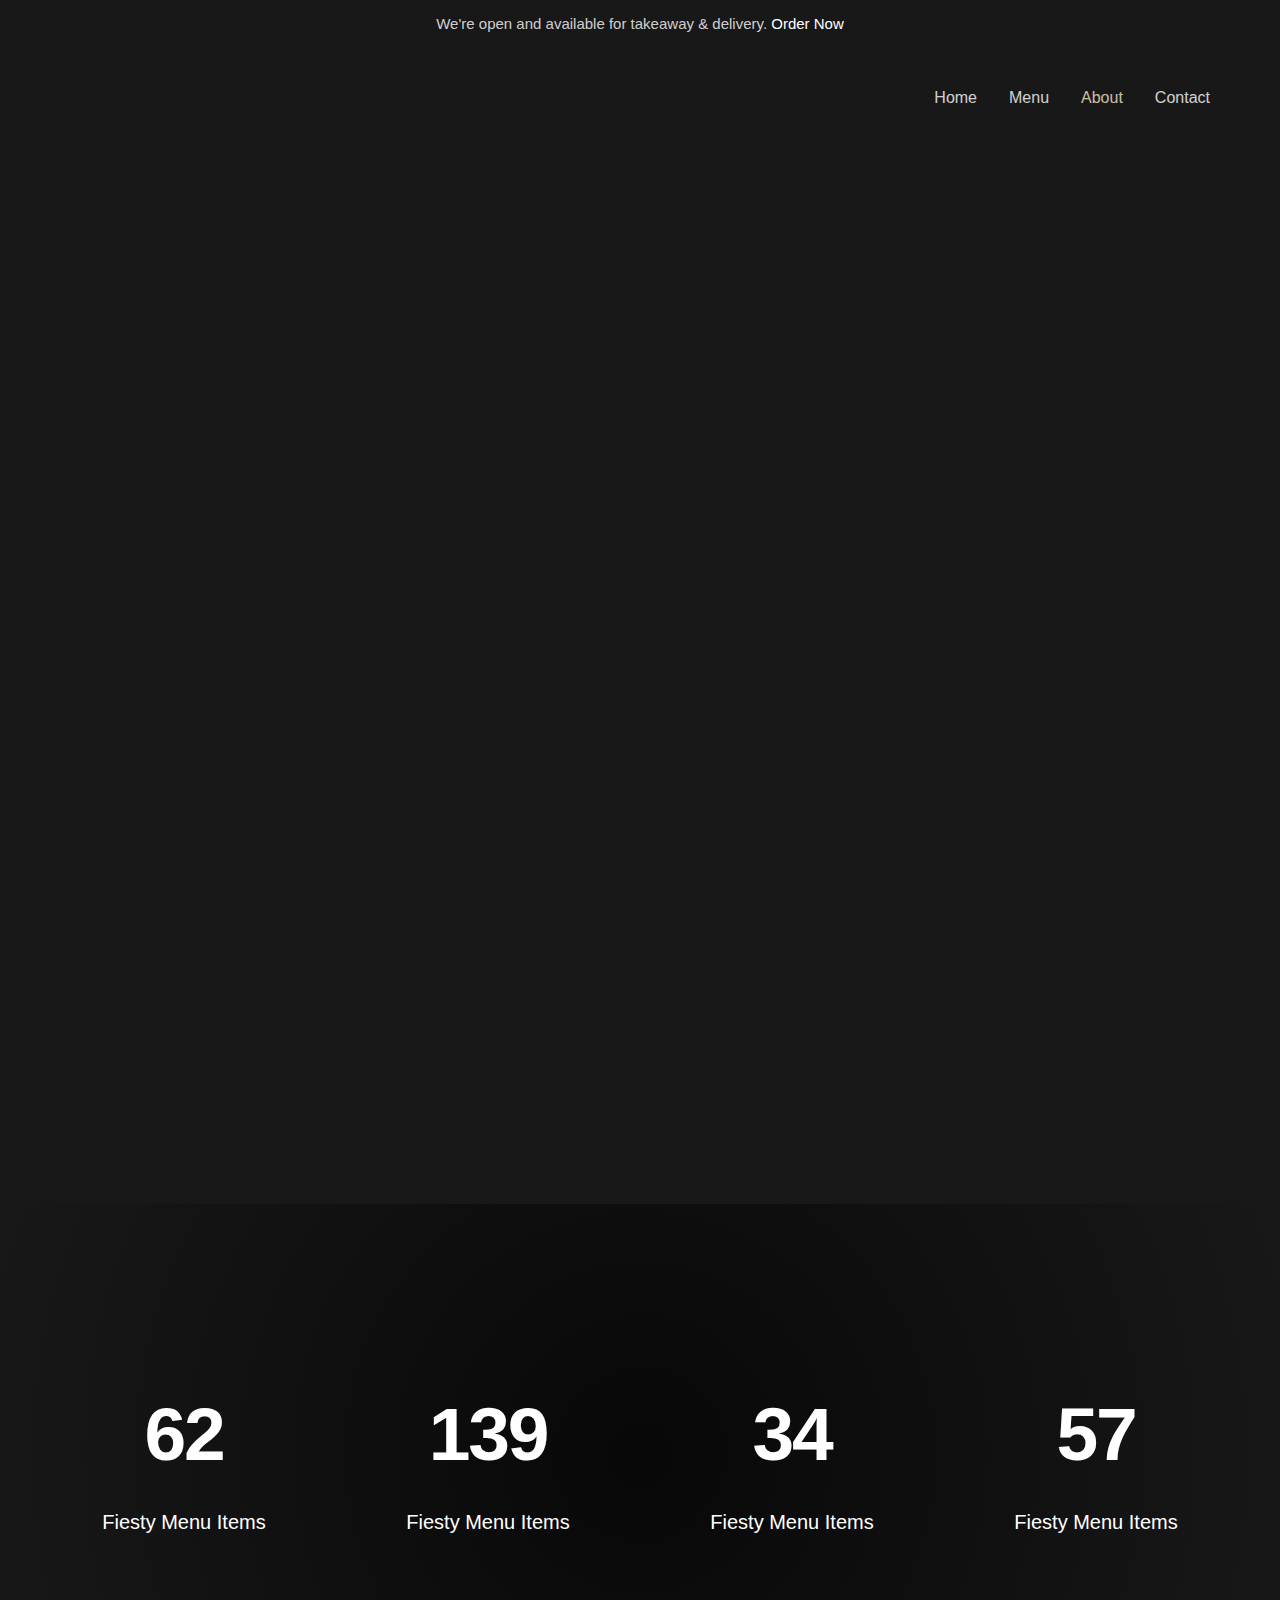
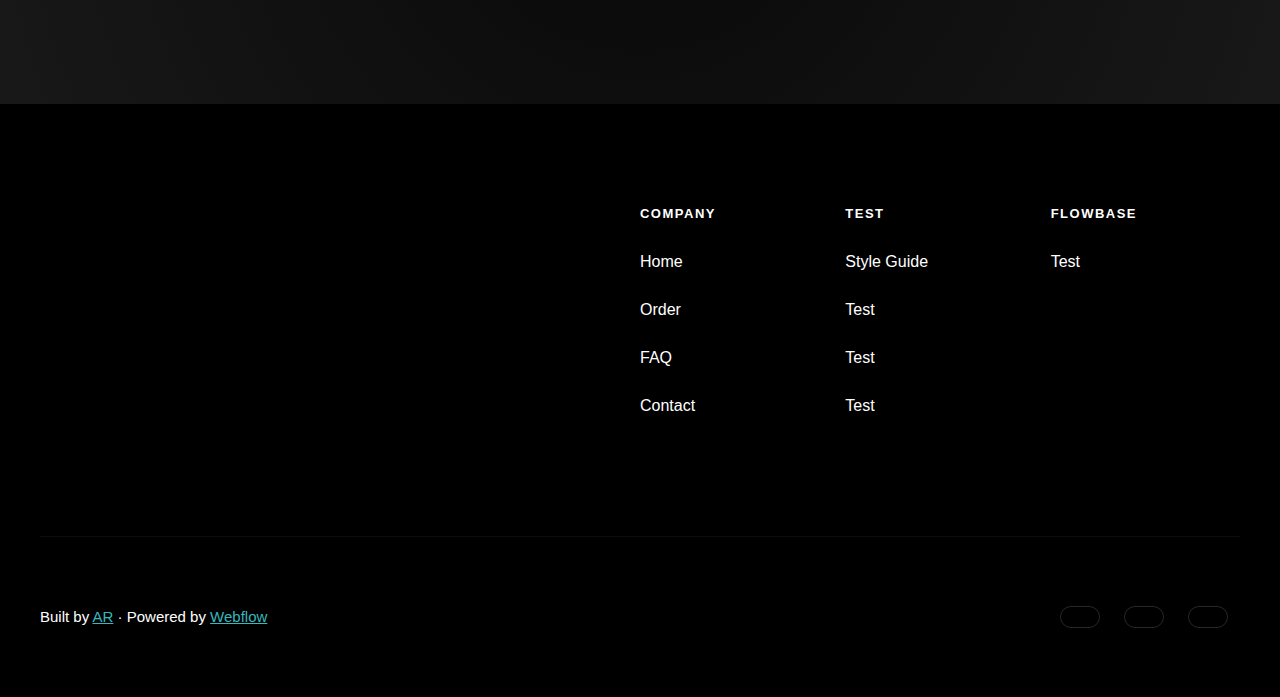
==== about.html @ f6e52e53 "Add files via upload" ====
<!DOCTYPE html>
<!-- This site was created in Webflow. https://webflow.com --><!-- Last Published: Mon Jul 29 2024 04:02:00 GMT+0000 (Coordinated Universal Time) -->
<html
  data-wf-domain="chef-samer-mumtaz.webflow.io"
  data-wf-page="669e31836b873540e266cb6c"
  data-wf-site="669e31836b873540e266cb37"
  data-wf-status="1"
  lang="en"
>
  <head>
    <meta charset="utf-8" />
    <title>Chomp - Webflow Ecommerce HTML Website Template</title>
    <meta
      content="Chomp - Webflow Ecommerce HTML Website Template"
      property="og:title"
    />
    <meta
      content="Chomp - Webflow Ecommerce HTML Website Template"
      property="twitter:title"
    />
    <meta content="width=device-width, initial-scale=1" name="viewport" />
    <meta content="Webflow" name="generator" />
    <link href="styles.css" rel="stylesheet" type="text/css" />
    <link href="https://fonts.googleapis.com" rel="preconnect" />
    <link
      href="https://fonts.gstatic.com"
      rel="preconnect"
      crossorigin="anonymous"
    />
    <script
      src="https://ajax.googleapis.com/ajax/libs/webfont/1.6.26/webfont.js"
      type="text/javascript"
    ></script>
    <script type="text/javascript">
      WebFont.load({
        google: {
          families: [
            "Varela Round:400",
            "Playfair Display:regular,500,600,700,500italic,600italic,700italic",
          ],
        },
      });
    </script>
    <script type="text/javascript">
      !(function (o, c) {
        var n = c.documentElement,
          t = " w-mod-";
        (n.className += t + "js"),
          ("ontouchstart" in o ||
            (o.DocumentTouch && c instanceof DocumentTouch)) &&
            (n.className += t + "touch");
      })(window, document);
    </script>
    <link
      href="https://cdn.prod.website-files.com/669e31836b873540e266cb37/669e5baa6b873540e2833eb9_favicon-32x32.png"
      rel="shortcut icon"
      type="image/x-icon"
    />
    <link
      href="https://cdn.prod.website-files.com/669e31836b873540e266cb37/669e5be29520cf5902721daf_SM_-_LOGO2-01%20256x256.png"
      rel="apple-touch-icon"
    />
    <style>
      body {
        -webkit-font-smoothing: antialiased;
        -moz-osx-font-smoothing: grayscale;
      }
    </style>
    <script type="text/javascript">
      window.__WEBFLOW_CURRENCY_SETTINGS = {
        currencyCode: "USD",
        symbol: "$",
        decimal: ".",
        fractionDigits: 2,
        group: ",",
        template:
          '{{wf {"path":"symbol","type":"PlainText"} }} {{wf {"path":"amount","type":"CommercePrice"} }} {{wf {"path":"currencyCode","type":"PlainText"} }}',
        hideDecimalForWholeNumbers: false,
      };
    </script>
  </head>
  <body class="body-2">
    <div id="Banner" class="banner">
      <div class="banner-wrap">
        <div class="notice-text">
          We&#x27;re open and available for takeaway &amp; delivery.
          <a href="/order" class="white-link">Order Now</a>
        </div>
      </div>
    </div>
    <div
      data-animation="default"
      class="navbar w-nav"
      data-easing2="ease"
      data-easing="ease"
      data-collapse="medium"
      data-w-id="33c883c6-4afc-cc73-3bca-d2857a9d4bc2"
      role="banner"
      data-duration="400"
      id="Navigation"
      data-doc-height="1"
    >
      <div class="navigation-container">
        <div class="navigation-left">
          <a href="/" class="brand w-nav-brand"
            ><img
              src="https://cdn.prod.website-files.com/669e31836b873540e266cb37/669e36df6d879a3874671865_SM%20-%20LOGO2-01.png"
              loading="lazy"
              width="71"
              sizes="71px"
              alt=""
              srcset="
                https://cdn.prod.website-files.com/669e31836b873540e266cb37/669e36df6d879a3874671865_SM%20-%20LOGO2-01-p-500.png   500w,
                https://cdn.prod.website-files.com/669e31836b873540e266cb37/669e36df6d879a3874671865_SM%20-%20LOGO2-01-p-800.png   800w,
                https://cdn.prod.website-files.com/669e31836b873540e266cb37/669e36df6d879a3874671865_SM%20-%20LOGO2-01-p-1080.png 1080w,
                https://cdn.prod.website-files.com/669e31836b873540e266cb37/669e36df6d879a3874671865_SM%20-%20LOGO2-01-p-1600.png 1600w,
                https://cdn.prod.website-files.com/669e31836b873540e266cb37/669e36df6d879a3874671865_SM%20-%20LOGO2-01-p-2000.png 2000w,
                https://cdn.prod.website-files.com/669e31836b873540e266cb37/669e36df6d879a3874671865_SM%20-%20LOGO2-01-p-2600.png 2600w,
                https://cdn.prod.website-files.com/669e31836b873540e266cb37/669e36df6d879a3874671865_SM%20-%20LOGO2-01.png        2998w
              "
              class="logo"
          /></a>
        </div>
        <div class="navigation-right">
          <div class="menu-button w-nav-button">
            <div class="icon opned w-icon-nav-menu"></div>
          </div>
          <nav role="navigation" class="nav-menu w-nav-menu">
            <a href="/" class="nav-link w-nav-link">Home</a
            ><a
              href="https://drive.google.com/file/d/1xi0Q3umHE3Ov9tuCs-WRmDQjQ2ZQ9m73/view"
              target="_blank"
              class="nav-link w-nav-link"
              >Menu</a
            ><a
              href="/about"
              aria-current="page"
              class="nav-link w-nav-link w--current"
              >About</a
            ><a href="/faq" class="nav-link w-nav-link">Contact</a>
          </nav>
        </div>
      </div>
    </div>
    <div class="header-section">
      <div class="container-flex">
        <div class="title-wrap-centre">
          <h1
            style="
              -webkit-transform: translate3d(0, 25px, 0) scale3d(1, 1, 1)
                rotateX(0) rotateY(0) rotateZ(0) skew(0, 0);
              -moz-transform: translate3d(0, 25px, 0) scale3d(1, 1, 1)
                rotateX(0) rotateY(0) rotateZ(0) skew(0, 0);
              -ms-transform: translate3d(0, 25px, 0) scale3d(1, 1, 1) rotateX(0)
                rotateY(0) rotateZ(0) skew(0, 0);
              transform: translate3d(0, 25px, 0) scale3d(1, 1, 1) rotateX(0)
                rotateY(0) rotateZ(0) skew(0, 0);
              opacity: 0;
            "
            class="header-h1"
          >
            Authenticity on Every Plate
          </h1>
        </div>
      </div>
    </div>
    <div style="opacity: 0" class="content-section">
      <div class="container">
        <div class="w-layout-grid content-grid">
          <div class="content-block">
            <h2 class="heading-3">
              Experience the Heart of Middle Eastern Cooking
            </h2>
            <p class="paragraph-6">
              Lorem Ipsum is simply dummy text of the printing and typesetting
              industry. Lorem Ipsum has been the industry&#x27;s standard dummy
              text ever since the 1500.
            </p>
            <a
              href="/about"
              aria-current="page"
              class="button button-space w-button w--current"
              >Learn about us</a
            >
          </div>
          <div class="image-block">
            <img
              src="https://cdn.prod.website-files.com/669e31836b873540e266cb37/669fb3cfd748777a8f0afa6d_collage-Photoroom.png"
              alt=""
              sizes="(max-width: 907px) 94vw, 853px"
              srcset="
                https://cdn.prod.website-files.com/669e31836b873540e266cb37/669fb3cfd748777a8f0afa6d_collage-Photoroom-p-500.png 500w,
                https://cdn.prod.website-files.com/669e31836b873540e266cb37/669fb3cfd748777a8f0afa6d_collage-Photoroom-p-800.png 800w,
                https://cdn.prod.website-files.com/669e31836b873540e266cb37/669fb3cfd748777a8f0afa6d_collage-Photoroom.png       853w
              "
            />
          </div>
        </div>
      </div>
    </div>
    <div class="cta-full-image">
      <div class="container">
        <div class="w-layout-grid grid-3">
          <div class="statistic-block">
            <h1 class="statistic">62</h1>
            <img
              src="https://cdn.prod.website-files.com/669e31836b873540e266cb37/669e31836b873540e266cbca_wave%20blue.svg"
              alt=""
              class="wave"
            />
            <div class="text-block-82">Fiesty Menu Items</div>
          </div>
          <div class="statistic-block">
            <h1 class="statistic">139</h1>
            <img
              src="https://cdn.prod.website-files.com/669e31836b873540e266cb37/669e31836b873540e266cbca_wave%20blue.svg"
              alt=""
              class="wave"
            />
            <div class="text-block-82">Fiesty Menu Items</div>
          </div>
          <div class="statistic-block">
            <h1 class="statistic">34</h1>
            <img
              src="https://cdn.prod.website-files.com/669e31836b873540e266cb37/669e31836b873540e266cbca_wave%20blue.svg"
              alt=""
              class="wave"
            />
            <div class="text-block-82">Fiesty Menu Items</div>
          </div>
          <div class="statistic-block">
            <h1 class="statistic">57</h1>
            <img
              src="https://cdn.prod.website-files.com/669e31836b873540e266cb37/669e31836b873540e266cbca_wave%20blue.svg"
              alt=""
              class="wave"
            />
            <div class="text-block-82">Fiesty Menu Items</div>
          </div>
        </div>
      </div>
    </div>
    <div class="footer">
      <div class="container">
        <div class="w-layout-grid footer-grid">
          <div
            id="w-node-_67f7db32-28d2-9f37-8b84-a159dcc6da5a-dcc6da57"
            class="footer-column"
          >
            <img
              src="https://cdn.prod.website-files.com/669e31836b873540e266cb37/669e5c71ca95d22b66d22786_MUMTAZ%20CHEF%20SAMER%20-%20LOGO%20PANJANG.png"
              width="323"
              alt=""
              class="footer-logo"
            />
          </div>
          <div
            id="w-node-_67f7db32-28d2-9f37-8b84-a159dcc6da5e-dcc6da57"
            class="footer-column"
          >
            <div class="title">company</div>
            <a href="/" class="footer-link">Home</a
            ><a href="/order" class="footer-link">Order</a
            ><a href="/faq" class="footer-link">FAQ</a
            ><a href="mailto:hello@website.com?subject=Hi" class="footer-link"
              >Contact</a
            >
          </div>
          <div
            id="w-node-_67f7db32-28d2-9f37-8b84-a159dcc6da69-dcc6da57"
            class="footer-column"
          >
            <div class="title">Test</div>
            <a href="/template/styleguide" class="footer-link">Style Guide</a
            ><a href="/template/changelog" class="footer-link">Test</a
            ><a href="/template/licence" class="footer-link">Test</a
            ><a
              href="https://university.webflow.com/"
              target="_blank"
              class="footer-link"
              >Test</a
            >
          </div>
          <div
            id="w-node-_67f7db32-28d2-9f37-8b84-a159dcc6da72-dcc6da57"
            class="footer-column"
          >
            <div class="title">FLOWBASE</div>
            <a href="http://www.flowbase.co" target="_blank" class="footer-link"
              >Test</a
            >
          </div>
        </div>
        <div class="footer-legal">
          <div class="footer-detail-left">
            <div class="legal">
              Built by
              <a
                href="http://www.flowbase.co"
                target="_blank"
                class="webflow-link"
                >AR</a
              >
              · Powered by
              <a href="http://webflow.com/" target="_blank" class="webflow-link"
                >Webflow</a
              >
            </div>
          </div>
          <div class="footer-detail-right">
            <div class="social-icon-wrap">
              <a
                href="https://www.instagram.com/chefsamermumtazkitchen?igsh=MTBkYWdkMG5ramkwMA=="
                class="social-link w-inline-block"
                ><img
                  src="https://cdn.prod.website-files.com/669e31836b873540e266cb37/66a1cc9ac1c22c284e3c1245_icons8-instagram.svg"
                  alt=""
                  class="social-icon" /></a
              ><a href="#" class="social-link w-inline-block"
                ><img
                  src="https://cdn.prod.website-files.com/5e360a99f4dd53fd793925af/5e362b9cf4dd53d8073a05cd_social-twitter.svg"
                  alt=""
                  class="social-icon" /></a
              ><a href="#" class="social-link w-inline-block"
                ><img
                  src="https://cdn.prod.website-files.com/5e360a99f4dd53fd793925af/5e362b9c7c077b1740e27d28_social-youtube.svg"
                  alt=""
                  class="social-icon"
              /></a>
            </div>
          </div>
        </div>
      </div>
    </div>
    <script
      src="https://d3e54v103j8qbb.cloudfront.net/js/jquery-3.5.1.min.dc5e7f18c8.js?site=669e31836b873540e266cb37"
      type="text/javascript"
      integrity="sha256-9/aliU8dGd2tb6OSsuzixeV4y/faTqgFtohetphbbj0="
      crossorigin="anonymous"
    ></script>
    <script src="script.js" type="text/javascript"></script>
  </body>
</html>
---- styles.css ----
html {
  -webkit-text-size-adjust: 100%;
  -ms-text-size-adjust: 100%;
  font-family: sans-serif;
}

body {
  margin: 0;
}

article, aside, details, figcaption, figure, footer, header, hgroup, main, menu, nav, section, summary {
  display: block;
}

audio, canvas, progress, video {
  vertical-align: baseline;
  display: inline-block;
}

audio:not([controls]) {
  height: 0;
  display: none;
}

[hidden], template {
  display: none;
}

a {
  background-color: rgba(0, 0, 0, 0);
}

a:active, a:hover {
  outline: 0;
}

abbr[title] {
  border-bottom: 1px dotted;
}

b, strong {
  font-weight: bold;
}

dfn {
  font-style: italic;
}

h1 {
  margin: .67em 0;
  font-size: 2em;
}

mark {
  color: #000;
  background: #ff0;
}

small {
  font-size: 80%;
}

sub, sup {
  vertical-align: baseline;
  font-size: 75%;
  line-height: 0;
  position: relative;
}

sup {
  top: -.5em;
}

sub {
  bottom: -.25em;
}

img {
  border: 0;
}

svg:not(:root) {
  overflow: hidden;
}

hr {
  box-sizing: content-box;
  height: 0;
}

pre {
  overflow: auto;
}

code, kbd, pre, samp {
  font-family: monospace;
  font-size: 1em;
}

button, input, optgroup, select, textarea {
  color: inherit;
  font: inherit;
  margin: 0;
}

button {
  overflow: visible;
}

button, select {
  text-transform: none;
}

button, html input[type="button"], input[type="reset"] {
  -webkit-appearance: button;
  cursor: pointer;
}

button[disabled], html input[disabled] {
  cursor: default;
}

button::-moz-focus-inner, input::-moz-focus-inner {
  border: 0;
  padding: 0;
}

input {
  line-height: normal;
}

input[type="checkbox"], input[type="radio"] {
  box-sizing: border-box;
  padding: 0;
}

input[type="number"]::-webkit-inner-spin-button, input[type="number"]::-webkit-outer-spin-button {
  height: auto;
}

input[type="search"] {
  -webkit-appearance: none;
}

input[type="search"]::-webkit-search-cancel-button, input[type="search"]::-webkit-search-decoration {
  -webkit-appearance: none;
}

legend {
  border: 0;
  padding: 0;
}

textarea {
  overflow: auto;
}

optgroup {
  font-weight: bold;
}

table {
  border-collapse: collapse;
  border-spacing: 0;
}

td, th {
  padding: 0;
}

@font-face {
  font-family: webflow-icons;
  src: url("[data-uri]") format("truetype");
  font-weight: normal;
  font-style: normal;
}

[class^="w-icon-"], [class*=" w-icon-"] {
  speak: none;
  font-variant: normal;
  text-transform: none;
  -webkit-font-smoothing: antialiased;
  -moz-osx-font-smoothing: grayscale;
  font-style: normal;
  font-weight: normal;
  line-height: 1;
  font-family: webflow-icons !important;
}

.w-icon-slider-right:before {
  content: "î˜€";
}

.w-icon-slider-left:before {
  content: "î˜";
}

.w-icon-nav-menu:before {
  content: "î˜‚";
}

.w-icon-arrow-down:before, .w-icon-dropdown-toggle:before {
  content: "î˜ƒ";
}

.w-icon-file-upload-remove:before {
  content: "î¤€";
}

.w-icon-file-upload-icon:before {
  content: "î¤ƒ";
}

* {
  box-sizing: border-box;
}

html {
  height: 100%;
}

body {
  color: #333;
  background-color: #fff;
  min-height: 100%;
  margin: 0;
  font-family: Arial, sans-serif;
  font-size: 14px;
  line-height: 20px;
}

img {
  vertical-align: middle;
  max-width: 100%;
  display: inline-block;
}

html.w-mod-touch * {
  background-attachment: scroll !important;
}

.w-block {
  display: block;
}

.w-inline-block {
  max-width: 100%;
  display: inline-block;
}

.w-clearfix:before, .w-clearfix:after {
  content: " ";
  grid-area: 1 / 1 / 2 / 2;
  display: table;
}

.w-clearfix:after {
  clear: both;
}

.w-hidden {
  display: none;
}

.w-button {
  color: #fff;
  line-height: inherit;
  cursor: pointer;
  background-color: #3898ec;
  border: 0;
  border-radius: 0;
  padding: 9px 15px;
  text-decoration: none;
  display: inline-block;
}

input.w-button {
  -webkit-appearance: button;
}

html[data-w-dynpage] [data-w-cloak] {
  color: rgba(0, 0, 0, 0) !important;
}

.w-code-block {
  margin: unset;
}

pre.w-code-block code {
  all: inherit;
}

.w-webflow-badge, .w-webflow-badge * {
  z-index: auto;
  visibility: visible;
  box-sizing: border-box;
  float: none;
  clear: none;
  box-shadow: none;
  opacity: 1;
  direction: ltr;
  font-family: inherit;
  font-weight: inherit;
  color: inherit;
  font-size: inherit;
  line-height: inherit;
  font-style: inherit;
  font-variant: inherit;
  text-align: inherit;
  letter-spacing: inherit;
  -webkit-text-decoration: inherit;
  text-decoration: inherit;
  text-indent: 0;
  text-transform: inherit;
  text-shadow: none;
  font-smoothing: auto;
  vertical-align: baseline;
  cursor: inherit;
  white-space: inherit;
  word-break: normal;
  word-spacing: normal;
  word-wrap: normal;
  background: none;
  border: 0 rgba(0, 0, 0, 0);
  border-radius: 0;
  width: auto;
  min-width: 0;
  max-width: none;
  height: auto;
  min-height: 0;
  max-height: none;
  margin: 0;
  padding: 0;
  list-style-type: disc;
  transition: none;
  display: block;
  position: static;
  top: auto;
  bottom: auto;
  left: auto;
  right: auto;
  overflow: visible;
  transform: none;
}

.w-webflow-badge {
  white-space: nowrap;
  cursor: pointer;
  box-shadow: 0 0 0 1px rgba(0, 0, 0, .1), 0 1px 3px rgba(0, 0, 0, .1);
  visibility: visible !important;
  z-index: 2147483647 !important;
  color: #aaadb0 !important;
  opacity: 1 !important;
  background-color: #fff !important;
  border-radius: 3px !important;
  width: auto !important;
  height: auto !important;
  margin: 0 !important;
  padding: 6px !important;
  font-size: 12px !important;
  line-height: 14px !important;
  text-decoration: none !important;
  display: inline-block !important;
  position: fixed !important;
  top: auto !important;
  bottom: 12px !important;
  left: auto !important;
  right: 12px !important;
  overflow: visible !important;
  transform: none !important;
}

.w-webflow-badge > img {
  visibility: visible !important;
  opacity: 1 !important;
  vertical-align: middle !important;
  display: inline-block !important;
}

h1, h2, h3, h4, h5, h6 {
  margin-bottom: 10px;
  font-weight: bold;
}

h1 {
  margin-top: 20px;
  font-size: 38px;
  line-height: 44px;
}

h2 {
  margin-top: 20px;
  font-size: 32px;
  line-height: 36px;
}

h3 {
  margin-top: 20px;
  font-size: 24px;
  line-height: 30px;
}

h4 {
  margin-top: 10px;
  font-size: 18px;
  line-height: 24px;
}

h5 {
  margin-top: 10px;
  font-size: 14px;
  line-height: 20px;
}

h6 {
  margin-top: 10px;
  font-size: 12px;
  line-height: 18px;
}

p {
  margin-top: 0;
  margin-bottom: 10px;
}

blockquote {
  border-left: 5px solid #e2e2e2;
  margin: 0 0 10px;
  padding: 10px 20px;
  font-size: 18px;
  line-height: 22px;
}

figure {
  margin: 0 0 10px;
}

figcaption {
  text-align: center;
  margin-top: 5px;
}

ul, ol {
  margin-top: 0;
  margin-bottom: 10px;
  padding-left: 40px;
}

.w-list-unstyled {
  padding-left: 0;
  list-style: none;
}

.w-embed:before, .w-embed:after {
  content: " ";
  grid-area: 1 / 1 / 2 / 2;
  display: table;
}

.w-embed:after {
  clear: both;
}

.w-video {
  width: 100%;
  padding: 0;
  position: relative;
}

.w-video iframe, .w-video object, .w-video embed {
  border: none;
  width: 100%;
  height: 100%;
  position: absolute;
  top: 0;
  left: 0;
}

fieldset {
  border: 0;
  margin: 0;
  padding: 0;
}

button, [type="button"], [type="reset"] {
  cursor: pointer;
  -webkit-appearance: button;
  border: 0;
}

.w-form {
  margin: 0 0 15px;
}

.w-form-done {
  text-align: center;
  background-color: #ddd;
  padding: 20px;
  display: none;
}

.w-form-fail {
  background-color: #ffdede;
  margin-top: 10px;
  padding: 10px;
  display: none;
}

label {
  margin-bottom: 5px;
  font-weight: bold;
  display: block;
}

.w-input, .w-select {
  color: #333;
  vertical-align: middle;
  background-color: #fff;
  border: 1px solid #ccc;
  width: 100%;
  height: 38px;
  margin-bottom: 10px;
  padding: 8px 12px;
  font-size: 14px;
  line-height: 1.42857;
  display: block;
}

.w-input:-moz-placeholder, .w-select:-moz-placeholder {
  color: #999;
}

.w-input::-moz-placeholder, .w-select::-moz-placeholder {
  color: #999;
  opacity: 1;
}

.w-input::-webkit-input-placeholder, .w-select::-webkit-input-placeholder {
  color: #999;
}

.w-input:focus, .w-select:focus {
  border-color: #3898ec;
  outline: 0;
}

.w-input[disabled], .w-select[disabled], .w-input[readonly], .w-select[readonly], fieldset[disabled] .w-input, fieldset[disabled] .w-select {
  cursor: not-allowed;
}

.w-input[disabled]:not(.w-input-disabled), .w-select[disabled]:not(.w-input-disabled), .w-input[readonly], .w-select[readonly], fieldset[disabled]:not(.w-input-disabled) .w-input, fieldset[disabled]:not(.w-input-disabled) .w-select {
  background-color: #eee;
}

textarea.w-input, textarea.w-select {
  height: auto;
}

.w-select {
  background-color: #f3f3f3;
}

.w-select[multiple] {
  height: auto;
}

.w-form-label {
  cursor: pointer;
  margin-bottom: 0;
  font-weight: normal;
  display: inline-block;
}

.w-radio {
  margin-bottom: 5px;
  padding-left: 20px;
  display: block;
}

.w-radio:before, .w-radio:after {
  content: " ";
  grid-area: 1 / 1 / 2 / 2;
  display: table;
}

.w-radio:after {
  clear: both;
}

.w-radio-input {
  float: left;
  margin: 3px 0 0 -20px;
  line-height: normal;
}

.w-file-upload {
  margin-bottom: 10px;
  display: block;
}

.w-file-upload-input {
  opacity: 0;
  z-index: -100;
  width: .1px;
  height: .1px;
  position: absolute;
  overflow: hidden;
}

.w-file-upload-default, .w-file-upload-uploading, .w-file-upload-success {
  color: #333;
  display: inline-block;
}

.w-file-upload-error {
  margin-top: 10px;
  display: block;
}

.w-file-upload-default.w-hidden, .w-file-upload-uploading.w-hidden, .w-file-upload-error.w-hidden, .w-file-upload-success.w-hidden {
  display: none;
}

.w-file-upload-uploading-btn {
  cursor: pointer;
  background-color: #fafafa;
  border: 1px solid #ccc;
  margin: 0;
  padding: 8px 12px;
  font-size: 14px;
  font-weight: normal;
  display: flex;
}

.w-file-upload-file {
  background-color: #fafafa;
  border: 1px solid #ccc;
  flex-grow: 1;
  justify-content: space-between;
  margin: 0;
  padding: 8px 9px 8px 11px;
  display: flex;
}

.w-file-upload-file-name {
  font-size: 14px;
  font-weight: normal;
  display: block;
}

.w-file-remove-link {
  cursor: pointer;
  width: auto;
  height: auto;
  margin-top: 3px;
  margin-left: 10px;
  padding: 3px;
  display: block;
}

.w-icon-file-upload-remove {
  margin: auto;
  font-size: 10px;
}

.w-file-upload-error-msg {
  color: #ea384c;
  padding: 2px 0;
  display: inline-block;
}

.w-file-upload-info {
  padding: 0 12px;
  line-height: 38px;
  display: inline-block;
}

.w-file-upload-label {
  cursor: pointer;
  background-color: #fafafa;
  border: 1px solid #ccc;
  margin: 0;
  padding: 8px 12px;
  font-size: 14px;
  font-weight: normal;
  display: inline-block;
}

.w-icon-file-upload-icon, .w-icon-file-upload-uploading {
  width: 20px;
  margin-right: 8px;
  display: inline-block;
}

.w-icon-file-upload-uploading {
  height: 20px;
}

.w-container {
  max-width: 940px;
  margin-left: auto;
  margin-right: auto;
}

.w-container:before, .w-container:after {
  content: " ";
  grid-area: 1 / 1 / 2 / 2;
  display: table;
}

.w-container:after {
  clear: both;
}

.w-container .w-row {
  margin-left: -10px;
  margin-right: -10px;
}

.w-row:before, .w-row:after {
  content: " ";
  grid-area: 1 / 1 / 2 / 2;
  display: table;
}

.w-row:after {
  clear: both;
}

.w-row .w-row {
  margin-left: 0;
  margin-right: 0;
}

.w-col {
  float: left;
  width: 100%;
  min-height: 1px;
  padding-left: 10px;
  padding-right: 10px;
  position: relative;
}

.w-col .w-col {
  padding-left: 0;
  padding-right: 0;
}

.w-col-1 {
  width: 8.33333%;
}

.w-col-2 {
  width: 16.6667%;
}

.w-col-3 {
  width: 25%;
}

.w-col-4 {
  width: 33.3333%;
}

.w-col-5 {
  width: 41.6667%;
}

.w-col-6 {
  width: 50%;
}

.w-col-7 {
  width: 58.3333%;
}

.w-col-8 {
  width: 66.6667%;
}

.w-col-9 {
  width: 75%;
}

.w-col-10 {
  width: 83.3333%;
}

.w-col-11 {
  width: 91.6667%;
}

.w-col-12 {
  width: 100%;
}

.w-hidden-main {
  display: none !important;
}

@media screen and (max-width: 991px) {
  .w-container {
    max-width: 728px;
  }

  .w-hidden-main {
    display: inherit !important;
  }

  .w-hidden-medium {
    display: none !important;
  }

  .w-col-medium-1 {
    width: 8.33333%;
  }

  .w-col-medium-2 {
    width: 16.6667%;
  }

  .w-col-medium-3 {
    width: 25%;
  }

  .w-col-medium-4 {
    width: 33.3333%;
  }

  .w-col-medium-5 {
    width: 41.6667%;
  }

  .w-col-medium-6 {
    width: 50%;
  }

  .w-col-medium-7 {
    width: 58.3333%;
  }

  .w-col-medium-8 {
    width: 66.6667%;
  }

  .w-col-medium-9 {
    width: 75%;
  }

  .w-col-medium-10 {
    width: 83.3333%;
  }

  .w-col-medium-11 {
    width: 91.6667%;
  }

  .w-col-medium-12 {
    width: 100%;
  }

  .w-col-stack {
    width: 100%;
    left: auto;
    right: auto;
  }
}

@media screen and (max-width: 767px) {
  .w-hidden-main, .w-hidden-medium {
    display: inherit !important;
  }

  .w-hidden-small {
    display: none !important;
  }

  .w-row, .w-container .w-row {
    margin-left: 0;
    margin-right: 0;
  }

  .w-col {
    width: 100%;
    left: auto;
    right: auto;
  }

  .w-col-small-1 {
    width: 8.33333%;
  }

  .w-col-small-2 {
    width: 16.6667%;
  }

  .w-col-small-3 {
    width: 25%;
  }

  .w-col-small-4 {
    width: 33.3333%;
  }

  .w-col-small-5 {
    width: 41.6667%;
  }

  .w-col-small-6 {
    width: 50%;
  }

  .w-col-small-7 {
    width: 58.3333%;
  }

  .w-col-small-8 {
    width: 66.6667%;
  }

  .w-col-small-9 {
    width: 75%;
  }

  .w-col-small-10 {
    width: 83.3333%;
  }

  .w-col-small-11 {
    width: 91.6667%;
  }

  .w-col-small-12 {
    width: 100%;
  }
}

@media screen and (max-width: 479px) {
  .w-container {
    max-width: none;
  }

  .w-hidden-main, .w-hidden-medium, .w-hidden-small {
    display: inherit !important;
  }

  .w-hidden-tiny {
    display: none !important;
  }

  .w-col {
    width: 100%;
  }

  .w-col-tiny-1 {
    width: 8.33333%;
  }

  .w-col-tiny-2 {
    width: 16.6667%;
  }

  .w-col-tiny-3 {
    width: 25%;
  }

  .w-col-tiny-4 {
    width: 33.3333%;
  }

  .w-col-tiny-5 {
    width: 41.6667%;
  }

  .w-col-tiny-6 {
    width: 50%;
  }

  .w-col-tiny-7 {
    width: 58.3333%;
  }

  .w-col-tiny-8 {
    width: 66.6667%;
  }

  .w-col-tiny-9 {
    width: 75%;
  }

  .w-col-tiny-10 {
    width: 83.3333%;
  }

  .w-col-tiny-11 {
    width: 91.6667%;
  }

  .w-col-tiny-12 {
    width: 100%;
  }
}

.w-widget {
  position: relative;
}

.w-widget-map {
  width: 100%;
  height: 400px;
}

.w-widget-map label {
  width: auto;
  display: inline;
}

.w-widget-map img {
  max-width: inherit;
}

.w-widget-map .gm-style-iw {
  text-align: center;
}

.w-widget-map .gm-style-iw > button {
  display: none !important;
}

.w-widget-twitter {
  overflow: hidden;
}

.w-widget-twitter-count-shim {
  vertical-align: top;
  text-align: center;
  background: #fff;
  border: 1px solid #758696;
  border-radius: 3px;
  width: 28px;
  height: 20px;
  display: inline-block;
  position: relative;
}

.w-widget-twitter-count-shim * {
  pointer-events: none;
  -webkit-user-select: none;
  -ms-user-select: none;
  user-select: none;
}

.w-widget-twitter-count-shim .w-widget-twitter-count-inner {
  text-align: center;
  color: #999;
  font-family: serif;
  font-size: 15px;
  line-height: 12px;
  position: relative;
}

.w-widget-twitter-count-shim .w-widget-twitter-count-clear {
  display: block;
  position: relative;
}

.w-widget-twitter-count-shim.w--large {
  width: 36px;
  height: 28px;
}

.w-widget-twitter-count-shim.w--large .w-widget-twitter-count-inner {
  font-size: 18px;
  line-height: 18px;
}

.w-widget-twitter-count-shim:not(.w--vertical) {
  margin-left: 5px;
  margin-right: 8px;
}

.w-widget-twitter-count-shim:not(.w--vertical).w--large {
  margin-left: 6px;
}

.w-widget-twitter-count-shim:not(.w--vertical):before, .w-widget-twitter-count-shim:not(.w--vertical):after {
  content: " ";
  pointer-events: none;
  border: solid rgba(0, 0, 0, 0);
  width: 0;
  height: 0;
  position: absolute;
  top: 50%;
  left: 0;
}

.w-widget-twitter-count-shim:not(.w--vertical):before {
  border-width: 4px;
  border-color: rgba(117, 134, 150, 0) #5d6c7b rgba(117, 134, 150, 0) rgba(117, 134, 150, 0);
  margin-top: -4px;
  margin-left: -9px;
}

.w-widget-twitter-count-shim:not(.w--vertical).w--large:before {
  border-width: 5px;
  margin-top: -5px;
  margin-left: -10px;
}

.w-widget-twitter-count-shim:not(.w--vertical):after {
  border-width: 4px;
  border-color: rgba(255, 255, 255, 0) #fff rgba(255, 255, 255, 0) rgba(255, 255, 255, 0);
  margin-top: -4px;
  margin-left: -8px;
}

.w-widget-twitter-count-shim:not(.w--vertical).w--large:after {
  border-width: 5px;
  margin-top: -5px;
  margin-left: -9px;
}

.w-widget-twitter-count-shim.w--vertical {
  width: 61px;
  height: 33px;
  margin-bottom: 8px;
}

.w-widget-twitter-count-shim.w--vertical:before, .w-widget-twitter-count-shim.w--vertical:after {
  content: " ";
  pointer-events: none;
  border: solid rgba(0, 0, 0, 0);
  width: 0;
  height: 0;
  position: absolute;
  top: 100%;
  left: 50%;
}

.w-widget-twitter-count-shim.w--vertical:before {
  border-width: 5px;
  border-color: #5d6c7b rgba(117, 134, 150, 0) rgba(117, 134, 150, 0);
  margin-left: -5px;
}

.w-widget-twitter-count-shim.w--vertical:after {
  border-width: 4px;
  border-color: #fff rgba(255, 255, 255, 0) rgba(255, 255, 255, 0);
  margin-left: -4px;
}

.w-widget-twitter-count-shim.w--vertical .w-widget-twitter-count-inner {
  font-size: 18px;
  line-height: 22px;
}

.w-widget-twitter-count-shim.w--vertical.w--large {
  width: 76px;
}

.w-background-video {
  color: #fff;
  height: 500px;
  position: relative;
  overflow: hidden;
}

.w-background-video > video {
  object-fit: cover;
  z-index: -100;
  background-position: 50%;
  background-size: cover;
  width: 100%;
  height: 100%;
  margin: auto;
  position: absolute;
  top: -100%;
  bottom: -100%;
  left: -100%;
  right: -100%;
}

.w-background-video > video::-webkit-media-controls-start-playback-button {
  -webkit-appearance: none;
  display: none !important;
}

.w-background-video--control {
  background-color: rgba(0, 0, 0, 0);
  padding: 0;
  position: absolute;
  bottom: 1em;
  right: 1em;
}

.w-background-video--control > [hidden] {
  display: none !important;
}

.w-slider {
  text-align: center;
  clear: both;
  -webkit-tap-highlight-color: rgba(0, 0, 0, 0);
  tap-highlight-color: rgba(0, 0, 0, 0);
  background: #ddd;
  height: 300px;
  position: relative;
}

.w-slider-mask {
  z-index: 1;
  white-space: nowrap;
  height: 100%;
  display: block;
  position: relative;
  left: 0;
  right: 0;
  overflow: hidden;
}

.w-slide {
  vertical-align: top;
  white-space: normal;
  text-align: left;
  width: 100%;
  height: 100%;
  display: inline-block;
  position: relative;
}

.w-slider-nav {
  z-index: 2;
  text-align: center;
  -webkit-tap-highlight-color: rgba(0, 0, 0, 0);
  tap-highlight-color: rgba(0, 0, 0, 0);
  height: 40px;
  margin: auto;
  padding-top: 10px;
  position: absolute;
  top: auto;
  bottom: 0;
  left: 0;
  right: 0;
}

.w-slider-nav.w-round > div {
  border-radius: 100%;
}

.w-slider-nav.w-num > div {
  font-size: inherit;
  line-height: inherit;
  width: auto;
  height: auto;
  padding: .2em .5em;
}

.w-slider-nav.w-shadow > div {
  box-shadow: 0 0 3px rgba(51, 51, 51, .4);
}

.w-slider-nav-invert {
  color: #fff;
}

.w-slider-nav-invert > div {
  background-color: rgba(34, 34, 34, .4);
}

.w-slider-nav-invert > div.w-active {
  background-color: #222;
}

.w-slider-dot {
  cursor: pointer;
  background-color: rgba(255, 255, 255, .4);
  width: 1em;
  height: 1em;
  margin: 0 3px .5em;
  transition: background-color .1s, color .1s;
  display: inline-block;
  position: relative;
}

.w-slider-dot.w-active {
  background-color: #fff;
}

.w-slider-dot:focus {
  outline: none;
  box-shadow: 0 0 0 2px #fff;
}

.w-slider-dot:focus.w-active {
  box-shadow: none;
}

.w-slider-arrow-left, .w-slider-arrow-right {
  cursor: pointer;
  color: #fff;
  -webkit-tap-highlight-color: rgba(0, 0, 0, 0);
  tap-highlight-color: rgba(0, 0, 0, 0);
  -webkit-user-select: none;
  -ms-user-select: none;
  user-select: none;
  width: 80px;
  margin: auto;
  font-size: 40px;
  position: absolute;
  top: 0;
  bottom: 0;
  left: 0;
  right: 0;
  overflow: hidden;
}

.w-slider-arrow-left [class^="w-icon-"], .w-slider-arrow-right [class^="w-icon-"], .w-slider-arrow-left [class*=" w-icon-"], .w-slider-arrow-right [class*=" w-icon-"] {
  position: absolute;
}

.w-slider-arrow-left:focus, .w-slider-arrow-right:focus {
  outline: 0;
}

.w-slider-arrow-left {
  z-index: 3;
  right: auto;
}

.w-slider-arrow-right {
  z-index: 4;
  left: auto;
}

.w-icon-slider-left, .w-icon-slider-right {
  width: 1em;
  height: 1em;
  margin: auto;
  top: 0;
  bottom: 0;
  left: 0;
  right: 0;
}

.w-slider-aria-label {
  clip: rect(0 0 0 0);
  border: 0;
  width: 1px;
  height: 1px;
  margin: -1px;
  padding: 0;
  position: absolute;
  overflow: hidden;
}

.w-slider-force-show {
  display: block !important;
}

.w-dropdown {
  text-align: left;
  z-index: 900;
  margin-left: auto;
  margin-right: auto;
  display: inline-block;
  position: relative;
}

.w-dropdown-btn, .w-dropdown-toggle, .w-dropdown-link {
  vertical-align: top;
  color: #222;
  text-align: left;
  white-space: nowrap;
  margin-left: auto;
  margin-right: auto;
  padding: 20px;
  text-decoration: none;
  position: relative;
}

.w-dropdown-toggle {
  -webkit-user-select: none;
  -ms-user-select: none;
  user-select: none;
  cursor: pointer;
  padding-right: 40px;
  display: inline-block;
}

.w-dropdown-toggle:focus {
  outline: 0;
}

.w-icon-dropdown-toggle {
  width: 1em;
  height: 1em;
  margin: auto 20px auto auto;
  position: absolute;
  top: 0;
  bottom: 0;
  right: 0;
}

.w-dropdown-list {
  background: #ddd;
  min-width: 100%;
  display: none;
  position: absolute;
}

.w-dropdown-list.w--open {
  display: block;
}

.w-dropdown-link {
  color: #222;
  padding: 10px 20px;
  display: block;
}

.w-dropdown-link.w--current {
  color: #0082f3;
}

.w-dropdown-link:focus {
  outline: 0;
}

@media screen and (max-width: 767px) {
  .w-nav-brand {
    padding-left: 10px;
  }
}

.w-lightbox-backdrop {
  cursor: auto;
  letter-spacing: normal;
  text-indent: 0;
  text-shadow: none;
  text-transform: none;
  visibility: visible;
  white-space: normal;
  word-break: normal;
  word-spacing: normal;
  word-wrap: normal;
  color: #fff;
  text-align: center;
  z-index: 2000;
  opacity: 0;
  -webkit-user-select: none;
  -moz-user-select: none;
  -webkit-tap-highlight-color: transparent;
  background: rgba(0, 0, 0, .9);
  outline: 0;
  font-family: Helvetica Neue, Helvetica, Ubuntu, Segoe UI, Verdana, sans-serif;
  font-size: 17px;
  font-style: normal;
  font-weight: 300;
  line-height: 1.2;
  list-style: disc;
  position: fixed;
  top: 0;
  bottom: 0;
  left: 0;
  right: 0;
  -webkit-transform: translate(0);
}

.w-lightbox-backdrop, .w-lightbox-container {
  -webkit-overflow-scrolling: touch;
  height: 100%;
  overflow: auto;
}

.w-lightbox-content {
  height: 100vh;
  position: relative;
  overflow: hidden;
}

.w-lightbox-view {
  opacity: 0;
  width: 100vw;
  height: 100vh;
  position: absolute;
}

.w-lightbox-view:before {
  content: "";
  height: 100vh;
}

.w-lightbox-group, .w-lightbox-group .w-lightbox-view, .w-lightbox-group .w-lightbox-view:before {
  height: 86vh;
}

.w-lightbox-frame, .w-lightbox-view:before {
  vertical-align: middle;
  display: inline-block;
}

.w-lightbox-figure {
  margin: 0;
  position: relative;
}

.w-lightbox-group .w-lightbox-figure {
  cursor: pointer;
}

.w-lightbox-img {
  width: auto;
  max-width: none;
  height: auto;
}

.w-lightbox-image {
  float: none;
  max-width: 100vw;
  max-height: 100vh;
  display: block;
}

.w-lightbox-group .w-lightbox-image {
  max-height: 86vh;
}

.w-lightbox-caption {
  text-align: left;
  text-overflow: ellipsis;
  white-space: nowrap;
  background: rgba(0, 0, 0, .4);
  padding: .5em 1em;
  position: absolute;
  bottom: 0;
  left: 0;
  right: 0;
  overflow: hidden;
}

.w-lightbox-embed {
  width: 100%;
  height: 100%;
  position: absolute;
  top: 0;
  bottom: 0;
  left: 0;
  right: 0;
}

.w-lightbox-control {
  cursor: pointer;
  background-position: center;
  background-repeat: no-repeat;
  background-size: 24px;
  width: 4em;
  transition: all .3s;
  position: absolute;
  top: 0;
}

.w-lightbox-left {
  background-image: url("[data-uri]");
  display: none;
  bottom: 0;
  left: 0;
}

.w-lightbox-right {
  background-image: url("[data-uri]");
  display: none;
  bottom: 0;
  right: 0;
}

.w-lightbox-close {
  background-image: url("[data-uri]");
  background-size: 18px;
  height: 2.6em;
  right: 0;
}

.w-lightbox-strip {
  white-space: nowrap;
  padding: 0 1vh;
  line-height: 0;
  position: absolute;
  bottom: 0;
  left: 0;
  right: 0;
  overflow-x: auto;
  overflow-y: hidden;
}

.w-lightbox-item {
  box-sizing: content-box;
  cursor: pointer;
  width: 10vh;
  padding: 2vh 1vh;
  display: inline-block;
  -webkit-transform: translate3d(0, 0, 0);
}

.w-lightbox-active {
  opacity: .3;
}

.w-lightbox-thumbnail {
  background: #222;
  height: 10vh;
  position: relative;
  overflow: hidden;
}

.w-lightbox-thumbnail-image {
  position: absolute;
  top: 0;
  left: 0;
}

.w-lightbox-thumbnail .w-lightbox-tall {
  width: 100%;
  top: 50%;
  transform: translate(0, -50%);
}

.w-lightbox-thumbnail .w-lightbox-wide {
  height: 100%;
  left: 50%;
  transform: translate(-50%);
}

.w-lightbox-spinner {
  box-sizing: border-box;
  border: 5px solid rgba(0, 0, 0, .4);
  border-radius: 50%;
  width: 40px;
  height: 40px;
  margin-top: -20px;
  margin-left: -20px;
  animation: .8s linear infinite spin;
  position: absolute;
  top: 50%;
  left: 50%;
}

.w-lightbox-spinner:after {
  content: "";
  border: 3px solid rgba(0, 0, 0, 0);
  border-bottom-color: #fff;
  border-radius: 50%;
  position: absolute;
  top: -4px;
  bottom: -4px;
  left: -4px;
  right: -4px;
}

.w-lightbox-hide {
  display: none;
}

.w-lightbox-noscroll {
  overflow: hidden;
}

@media (min-width: 768px) {
  .w-lightbox-content {
    height: 96vh;
    margin-top: 2vh;
  }

  .w-lightbox-view, .w-lightbox-view:before {
    height: 96vh;
  }

  .w-lightbox-group, .w-lightbox-group .w-lightbox-view, .w-lightbox-group .w-lightbox-view:before {
    height: 84vh;
  }

  .w-lightbox-image {
    max-width: 96vw;
    max-height: 96vh;
  }

  .w-lightbox-group .w-lightbox-image {
    max-width: 82.3vw;
    max-height: 84vh;
  }

  .w-lightbox-left, .w-lightbox-right {
    opacity: .5;
    display: block;
  }

  .w-lightbox-close {
    opacity: .8;
  }

  .w-lightbox-control:hover {
    opacity: 1;
  }
}

.w-lightbox-inactive, .w-lightbox-inactive:hover {
  opacity: 0;
}

.w-richtext:before, .w-richtext:after {
  content: " ";
  grid-area: 1 / 1 / 2 / 2;
  display: table;
}

.w-richtext:after {
  clear: both;
}

.w-richtext[contenteditable="true"]:before, .w-richtext[contenteditable="true"]:after {
  white-space: initial;
}

.w-richtext ol, .w-richtext ul {
  overflow: hidden;
}

.w-richtext .w-richtext-figure-selected.w-richtext-figure-type-video div:after, .w-richtext .w-richtext-figure-selected[data-rt-type="video"] div:after, .w-richtext .w-richtext-figure-selected.w-richtext-figure-type-image div, .w-richtext .w-richtext-figure-selected[data-rt-type="image"] div {
  outline: 2px solid #2895f7;
}

.w-richtext figure.w-richtext-figure-type-video > div:after, .w-richtext figure[data-rt-type="video"] > div:after {
  content: "";
  display: none;
  position: absolute;
  top: 0;
  bottom: 0;
  left: 0;
  right: 0;
}

.w-richtext figure {
  max-width: 60%;
  position: relative;
}

.w-richtext figure > div:before {
  cursor: default !important;
}

.w-richtext figure img {
  width: 100%;
}

.w-richtext figure figcaption.w-richtext-figcaption-placeholder {
  opacity: .6;
}

.w-richtext figure div {
  color: rgba(0, 0, 0, 0);
  font-size: 0;
}

.w-richtext figure.w-richtext-figure-type-image, .w-richtext figure[data-rt-type="image"] {
  display: table;
}

.w-richtext figure.w-richtext-figure-type-image > div, .w-richtext figure[data-rt-type="image"] > div {
  display: inline-block;
}

.w-richtext figure.w-richtext-figure-type-image > figcaption, .w-richtext figure[data-rt-type="image"] > figcaption {
  caption-side: bottom;
  display: table-caption;
}

.w-richtext figure.w-richtext-figure-type-video, .w-richtext figure[data-rt-type="video"] {
  width: 60%;
  height: 0;
}

.w-richtext figure.w-richtext-figure-type-video iframe, .w-richtext figure[data-rt-type="video"] iframe {
  width: 100%;
  height: 100%;
  position: absolute;
  top: 0;
  left: 0;
}

.w-richtext figure.w-richtext-figure-type-video > div, .w-richtext figure[data-rt-type="video"] > div {
  width: 100%;
}

.w-richtext figure.w-richtext-align-center {
  clear: both;
  margin-left: auto;
  margin-right: auto;
}

.w-richtext figure.w-richtext-align-center.w-richtext-figure-type-image > div, .w-richtext figure.w-richtext-align-center[data-rt-type="image"] > div {
  max-width: 100%;
}

.w-richtext figure.w-richtext-align-normal {
  clear: both;
}

.w-richtext figure.w-richtext-align-fullwidth {
  text-align: center;
  clear: both;
  width: 100%;
  max-width: 100%;
  margin-left: auto;
  margin-right: auto;
  display: block;
}

.w-richtext figure.w-richtext-align-fullwidth > div {
  padding-bottom: inherit;
  display: inline-block;
}

.w-richtext figure.w-richtext-align-fullwidth > figcaption {
  display: block;
}

.w-richtext figure.w-richtext-align-floatleft {
  float: left;
  clear: none;
  margin-right: 15px;
}

.w-richtext figure.w-richtext-align-floatright {
  float: right;
  clear: none;
  margin-left: 15px;
}

.w-nav {
  z-index: 1000;
  background: #ddd;
  position: relative;
}

.w-nav:before, .w-nav:after {
  content: " ";
  grid-area: 1 / 1 / 2 / 2;
  display: table;
}

.w-nav:after {
  clear: both;
}

.w-nav-brand {
  float: left;
  color: #333;
  text-decoration: none;
  position: relative;
}

.w-nav-link {
  vertical-align: top;
  color: #222;
  text-align: left;
  margin-left: auto;
  margin-right: auto;
  padding: 20px;
  text-decoration: none;
  display: inline-block;
  position: relative;
}

.w-nav-link.w--current {
  color: #0082f3;
}

.w-nav-menu {
  float: right;
  position: relative;
}

[data-nav-menu-open] {
  text-align: center;
  background: #c8c8c8;
  min-width: 200px;
  position: absolute;
  top: 100%;
  left: 0;
  right: 0;
  overflow: visible;
  display: block !important;
}

.w--nav-link-open {
  display: block;
  position: relative;
}

.w-nav-overlay {
  width: 100%;
  display: none;
  position: absolute;
  top: 100%;
  left: 0;
  right: 0;
  overflow: hidden;
}

.w-nav-overlay [data-nav-menu-open] {
  top: 0;
}

.w-nav[data-animation="over-left"] .w-nav-overlay {
  width: auto;
}

.w-nav[data-animation="over-left"] .w-nav-overlay, .w-nav[data-animation="over-left"] [data-nav-menu-open] {
  z-index: 1;
  top: 0;
  right: auto;
}

.w-nav[data-animation="over-right"] .w-nav-overlay {
  width: auto;
}

.w-nav[data-animation="over-right"] .w-nav-overlay, .w-nav[data-animation="over-right"] [data-nav-menu-open] {
  z-index: 1;
  top: 0;
  left: auto;
}

.w-nav-button {
  float: right;
  cursor: pointer;
  -webkit-tap-highlight-color: rgba(0, 0, 0, 0);
  tap-highlight-color: rgba(0, 0, 0, 0);
  -webkit-user-select: none;
  -ms-user-select: none;
  user-select: none;
  padding: 18px;
  font-size: 24px;
  display: none;
  position: relative;
}

.w-nav-button:focus {
  outline: 0;
}

.w-nav-button.w--open {
  color: #fff;
  background-color: #c8c8c8;
}

.w-nav[data-collapse="all"] .w-nav-menu {
  display: none;
}

.w-nav[data-collapse="all"] .w-nav-button, .w--nav-dropdown-open, .w--nav-dropdown-toggle-open {
  display: block;
}

.w--nav-dropdown-list-open {
  position: static;
}

@media screen and (max-width: 991px) {
  .w-nav[data-collapse="medium"] .w-nav-menu {
    display: none;
  }

  .w-nav[data-collapse="medium"] .w-nav-button {
    display: block;
  }
}

@media screen and (max-width: 767px) {
  .w-nav[data-collapse="small"] .w-nav-menu {
    display: none;
  }

  .w-nav[data-collapse="small"] .w-nav-button {
    display: block;
  }

  .w-nav-brand {
    padding-left: 10px;
  }
}

@media screen and (max-width: 479px) {
  .w-nav[data-collapse="tiny"] .w-nav-menu {
    display: none;
  }

  .w-nav[data-collapse="tiny"] .w-nav-button {
    display: block;
  }
}

.w-tabs {
  position: relative;
}

.w-tabs:before, .w-tabs:after {
  content: " ";
  grid-area: 1 / 1 / 2 / 2;
  display: table;
}

.w-tabs:after {
  clear: both;
}

.w-tab-menu {
  position: relative;
}

.w-tab-link {
  vertical-align: top;
  text-align: left;
  cursor: pointer;
  color: #222;
  background-color: #ddd;
  padding: 9px 30px;
  text-decoration: none;
  display: inline-block;
  position: relative;
}

.w-tab-link.w--current {
  background-color: #c8c8c8;
}

.w-tab-link:focus {
  outline: 0;
}

.w-tab-content {
  display: block;
  position: relative;
  overflow: hidden;
}

.w-tab-pane {
  display: none;
  position: relative;
}

.w--tab-active {
  display: block;
}

@media screen and (max-width: 479px) {
  .w-tab-link {
    display: block;
  }
}

.w-ix-emptyfix:after {
  content: "";
}

@keyframes spin {
  0% {
    transform: rotate(0);
  }

  100% {
    transform: rotate(360deg);
  }
}

.w-dyn-empty {
  background-color: #ddd;
  padding: 10px;
}

.w-dyn-hide, .w-dyn-bind-empty, .w-condition-invisible {
  display: none !important;
}

.wf-layout-layout {
  display: grid;
}

.w-code-component > * {
  width: 100%;
  height: 100%;
  position: absolute;
  top: 0;
  left: 0;
}

:root {
  --black: #191b22;
  --brand: #35b8be;
  --gold: #d8b982;
  --alice-blue: #f5fbfc;
  --slate-grey: #7e828f;
  --coral: #ff8946;
}

.w-layout-grid {
  grid-row-gap: 16px;
  grid-column-gap: 16px;
  grid-template-rows: auto auto;
  grid-template-columns: 1fr 1fr;
  grid-auto-columns: 1fr;
  display: grid;
}

.w-commerce-commercecheckoutformcontainer {
  background-color: #f5f5f5;
  width: 100%;
  min-height: 100vh;
  padding: 20px;
}

.w-commerce-commercelayoutmain {
  flex: 0 800px;
  margin-right: 20px;
}

.w-commerce-commercecartapplepaybutton {
  color: #fff;
  cursor: pointer;
  -webkit-appearance: none;
  -ms-appearance: none;
  appearance: none;
  background-color: #000;
  border-width: 0;
  border-radius: 2px;
  align-items: center;
  height: 38px;
  min-height: 30px;
  margin-bottom: 8px;
  padding: 0;
  text-decoration: none;
  display: flex;
}

.w-commerce-commercecartapplepayicon {
  width: 100%;
  height: 50%;
  min-height: 20px;
}

.w-commerce-commercecartquickcheckoutbutton {
  color: #fff;
  cursor: pointer;
  -webkit-appearance: none;
  -ms-appearance: none;
  appearance: none;
  background-color: #000;
  border-width: 0;
  border-radius: 2px;
  justify-content: center;
  align-items: center;
  height: 38px;
  margin-bottom: 8px;
  padding: 0 15px;
  text-decoration: none;
  display: flex;
}

.w-commerce-commercequickcheckoutgoogleicon, .w-commerce-commercequickcheckoutmicrosofticon {
  margin-right: 8px;
  display: block;
}

.w-commerce-commercecheckoutorderitemswrapper {
  margin-bottom: 20px;
}

.w-commerce-commercecheckoutsummaryblockheader {
  background-color: #fff;
  border: 1px solid #e6e6e6;
  justify-content: space-between;
  align-items: baseline;
  padding: 4px 20px;
  display: flex;
}

.w-commerce-commercecheckoutblockcontent {
  background-color: #fff;
  border-bottom: 1px solid #e6e6e6;
  border-left: 1px solid #e6e6e6;
  border-right: 1px solid #e6e6e6;
  padding: 20px;
}

.w-commerce-commercecheckoutorderitemslist {
  margin-bottom: -20px;
}

.w-commerce-commercecheckoutorderitem {
  margin-bottom: 20px;
  display: flex;
}

.w-commerce-commercecartitemimage {
  width: 60px;
  height: 0%;
}

.w-commerce-commercecheckoutorderitemdescriptionwrapper {
  flex-grow: 1;
  margin-left: 16px;
  margin-right: 16px;
}

.w-commerce-commerceboldtextblock {
  font-weight: 700;
}

.w-commerce-commercecheckoutorderitemquantitywrapper {
  white-space: pre-wrap;
  display: flex;
}

.w-commerce-commercecheckoutorderitemoptionlist {
  margin-bottom: 0;
  padding-left: 0;
  text-decoration: none;
  list-style-type: none;
}

.w-commerce-commercecheckoutcustomerinfowrapper {
  margin-bottom: 20px;
}

.w-commerce-commercecheckoutblockheader {
  background-color: #fff;
  border: 1px solid #e6e6e6;
  justify-content: space-between;
  align-items: baseline;
  padding: 4px 20px;
  display: flex;
}

.w-commerce-commercecheckoutlabel {
  margin-bottom: 8px;
}

.w-commerce-commercecheckoutemailinput {
  -webkit-appearance: none;
  -ms-appearance: none;
  appearance: none;
  background-color: #fafafa;
  border: 1px solid #ddd;
  border-radius: 3px;
  width: 100%;
  height: 38px;
  margin-bottom: 0;
  padding: 8px 12px;
  line-height: 20px;
  display: block;
}

.w-commerce-commercecheckoutemailinput::placeholder {
  color: #999;
}

.w-commerce-commercecheckoutemailinput:focus {
  border-color: #3898ec;
  outline-style: none;
}

.w-commerce-commercecheckoutshippingaddresswrapper {
  margin-bottom: 20px;
}

.w-commerce-commercecheckoutshippingfullname {
  -webkit-appearance: none;
  -ms-appearance: none;
  appearance: none;
  background-color: #fafafa;
  border: 1px solid #ddd;
  border-radius: 3px;
  width: 100%;
  height: 38px;
  margin-bottom: 16px;
  padding: 8px 12px;
  line-height: 20px;
  display: block;
}

.w-commerce-commercecheckoutshippingfullname::placeholder {
  color: #999;
}

.w-commerce-commercecheckoutshippingfullname:focus {
  border-color: #3898ec;
  outline-style: none;
}

.w-commerce-commercecheckoutshippingstreetaddress {
  -webkit-appearance: none;
  -ms-appearance: none;
  appearance: none;
  background-color: #fafafa;
  border: 1px solid #ddd;
  border-radius: 3px;
  width: 100%;
  height: 38px;
  margin-bottom: 16px;
  padding: 8px 12px;
  line-height: 20px;
  display: block;
}

.w-commerce-commercecheckoutshippingstreetaddress::placeholder {
  color: #999;
}

.w-commerce-commercecheckoutshippingstreetaddress:focus {
  border-color: #3898ec;
  outline-style: none;
}

.w-commerce-commercecheckoutshippingstreetaddressoptional {
  -webkit-appearance: none;
  -ms-appearance: none;
  appearance: none;
  background-color: #fafafa;
  border: 1px solid #ddd;
  border-radius: 3px;
  width: 100%;
  height: 38px;
  margin-bottom: 16px;
  padding: 8px 12px;
  line-height: 20px;
  display: block;
}

.w-commerce-commercecheckoutshippingstreetaddressoptional::placeholder {
  color: #999;
}

.w-commerce-commercecheckoutshippingstreetaddressoptional:focus {
  border-color: #3898ec;
  outline-style: none;
}

.w-commerce-commercecheckoutrow {
  margin-left: -8px;
  margin-right: -8px;
  display: flex;
}

.w-commerce-commercecheckoutcolumn {
  flex: 1;
  padding-left: 8px;
  padding-right: 8px;
}

.w-commerce-commercecheckoutshippingcity {
  -webkit-appearance: none;
  -ms-appearance: none;
  appearance: none;
  background-color: #fafafa;
  border: 1px solid #ddd;
  border-radius: 3px;
  width: 100%;
  height: 38px;
  margin-bottom: 16px;
  padding: 8px 12px;
  line-height: 20px;
  display: block;
}

.w-commerce-commercecheckoutshippingcity::placeholder {
  color: #999;
}

.w-commerce-commercecheckoutshippingcity:focus {
  border-color: #3898ec;
  outline-style: none;
}

.w-commerce-commercecheckoutshippingstateprovince {
  -webkit-appearance: none;
  -ms-appearance: none;
  appearance: none;
  background-color: #fafafa;
  border: 1px solid #ddd;
  border-radius: 3px;
  width: 100%;
  height: 38px;
  margin-bottom: 16px;
  padding: 8px 12px;
  line-height: 20px;
  display: block;
}

.w-commerce-commercecheckoutshippingstateprovince::placeholder {
  color: #999;
}

.w-commerce-commercecheckoutshippingstateprovince:focus {
  border-color: #3898ec;
  outline-style: none;
}

.w-commerce-commercecheckoutshippingzippostalcode {
  -webkit-appearance: none;
  -ms-appearance: none;
  appearance: none;
  background-color: #fafafa;
  border: 1px solid #ddd;
  border-radius: 3px;
  width: 100%;
  height: 38px;
  margin-bottom: 16px;
  padding: 8px 12px;
  line-height: 20px;
  display: block;
}

.w-commerce-commercecheckoutshippingzippostalcode::placeholder {
  color: #999;
}

.w-commerce-commercecheckoutshippingzippostalcode:focus {
  border-color: #3898ec;
  outline-style: none;
}

.w-commerce-commercecheckoutshippingcountryselector {
  -webkit-appearance: none;
  -ms-appearance: none;
  appearance: none;
  background-color: #fafafa;
  border: 1px solid #ddd;
  border-radius: 3px;
  width: 100%;
  height: 38px;
  margin-bottom: 0;
  padding: 8px 12px;
  line-height: 20px;
  display: block;
}

.w-commerce-commercecheckoutshippingcountryselector::placeholder {
  color: #999;
}

.w-commerce-commercecheckoutshippingcountryselector:focus {
  border-color: #3898ec;
  outline-style: none;
}

.w-commerce-commercecheckoutshippingmethodswrapper {
  margin-bottom: 20px;
}

.w-commerce-commercecheckoutshippingmethodslist {
  border-left: 1px solid #e6e6e6;
  border-right: 1px solid #e6e6e6;
}

.w-commerce-commercecheckoutshippingmethoditem {
  background-color: #fff;
  border-bottom: 1px solid #e6e6e6;
  flex-direction: row;
  align-items: baseline;
  margin-bottom: 0;
  padding: 16px;
  font-weight: 400;
  display: flex;
}

.w-commerce-commercecheckoutshippingmethoddescriptionblock {
  flex-direction: column;
  flex-grow: 1;
  margin-left: 12px;
  margin-right: 12px;
  display: flex;
}

.w-commerce-commercecheckoutshippingmethodsemptystate {
  text-align: center;
  background-color: #fff;
  border-bottom: 1px solid #e6e6e6;
  border-left: 1px solid #e6e6e6;
  border-right: 1px solid #e6e6e6;
  padding: 64px 16px;
}

.w-commerce-commercecheckoutpaymentinfowrapper {
  margin-bottom: 20px;
}

.w-commerce-commercecheckoutcardnumber {
  -webkit-appearance: none;
  -ms-appearance: none;
  appearance: none;
  cursor: text;
  background-color: #fafafa;
  border: 1px solid #ddd;
  border-radius: 3px;
  width: 100%;
  height: 38px;
  margin-bottom: 16px;
  padding: 8px 12px;
  line-height: 20px;
  display: block;
}

.w-commerce-commercecheckoutcardnumber::placeholder {
  color: #999;
}

.w-commerce-commercecheckoutcardnumber:focus, .w-commerce-commercecheckoutcardnumber.-wfp-focus {
  border-color: #3898ec;
  outline-style: none;
}

.w-commerce-commercecheckoutcardexpirationdate {
  -webkit-appearance: none;
  -ms-appearance: none;
  appearance: none;
  cursor: text;
  background-color: #fafafa;
  border: 1px solid #ddd;
  border-radius: 3px;
  width: 100%;
  height: 38px;
  margin-bottom: 16px;
  padding: 8px 12px;
  line-height: 20px;
  display: block;
}

.w-commerce-commercecheckoutcardexpirationdate::placeholder {
  color: #999;
}

.w-commerce-commercecheckoutcardexpirationdate:focus, .w-commerce-commercecheckoutcardexpirationdate.-wfp-focus {
  border-color: #3898ec;
  outline-style: none;
}

.w-commerce-commercecheckoutcardsecuritycode {
  -webkit-appearance: none;
  -ms-appearance: none;
  appearance: none;
  cursor: text;
  background-color: #fafafa;
  border: 1px solid #ddd;
  border-radius: 3px;
  width: 100%;
  height: 38px;
  margin-bottom: 16px;
  padding: 8px 12px;
  line-height: 20px;
  display: block;
}

.w-commerce-commercecheckoutcardsecuritycode::placeholder {
  color: #999;
}

.w-commerce-commercecheckoutcardsecuritycode:focus, .w-commerce-commercecheckoutcardsecuritycode.-wfp-focus {
  border-color: #3898ec;
  outline-style: none;
}

.w-commerce-commercecheckoutbillingaddresstogglewrapper {
  flex-direction: row;
  display: flex;
}

.w-commerce-commercecheckoutbillingaddresstogglecheckbox {
  margin-top: 4px;
}

.w-commerce-commercecheckoutbillingaddresstogglelabel {
  margin-left: 8px;
  font-weight: 400;
}

.w-commerce-commercecheckoutbillingaddresswrapper {
  margin-top: 16px;
  margin-bottom: 20px;
}

.w-commerce-commercecheckoutbillingfullname {
  -webkit-appearance: none;
  -ms-appearance: none;
  appearance: none;
  background-color: #fafafa;
  border: 1px solid #ddd;
  border-radius: 3px;
  width: 100%;
  height: 38px;
  margin-bottom: 16px;
  padding: 8px 12px;
  line-height: 20px;
  display: block;
}

.w-commerce-commercecheckoutbillingfullname::placeholder {
  color: #999;
}

.w-commerce-commercecheckoutbillingfullname:focus {
  border-color: #3898ec;
  outline-style: none;
}

.w-commerce-commercecheckoutbillingstreetaddress {
  -webkit-appearance: none;
  -ms-appearance: none;
  appearance: none;
  background-color: #fafafa;
  border: 1px solid #ddd;
  border-radius: 3px;
  width: 100%;
  height: 38px;
  margin-bottom: 16px;
  padding: 8px 12px;
  line-height: 20px;
  display: block;
}

.w-commerce-commercecheckoutbillingstreetaddress::placeholder {
  color: #999;
}

.w-commerce-commercecheckoutbillingstreetaddress:focus {
  border-color: #3898ec;
  outline-style: none;
}

.w-commerce-commercecheckoutbillingstreetaddressoptional {
  -webkit-appearance: none;
  -ms-appearance: none;
  appearance: none;
  background-color: #fafafa;
  border: 1px solid #ddd;
  border-radius: 3px;
  width: 100%;
  height: 38px;
  margin-bottom: 16px;
  padding: 8px 12px;
  line-height: 20px;
  display: block;
}

.w-commerce-commercecheckoutbillingstreetaddressoptional::placeholder {
  color: #999;
}

.w-commerce-commercecheckoutbillingstreetaddressoptional:focus {
  border-color: #3898ec;
  outline-style: none;
}

.w-commerce-commercecheckoutbillingcity {
  -webkit-appearance: none;
  -ms-appearance: none;
  appearance: none;
  background-color: #fafafa;
  border: 1px solid #ddd;
  border-radius: 3px;
  width: 100%;
  height: 38px;
  margin-bottom: 16px;
  padding: 8px 12px;
  line-height: 20px;
  display: block;
}

.w-commerce-commercecheckoutbillingcity::placeholder {
  color: #999;
}

.w-commerce-commercecheckoutbillingcity:focus {
  border-color: #3898ec;
  outline-style: none;
}

.w-commerce-commercecheckoutbillingstateprovince {
  -webkit-appearance: none;
  -ms-appearance: none;
  appearance: none;
  background-color: #fafafa;
  border: 1px solid #ddd;
  border-radius: 3px;
  width: 100%;
  height: 38px;
  margin-bottom: 16px;
  padding: 8px 12px;
  line-height: 20px;
  display: block;
}

.w-commerce-commercecheckoutbillingstateprovince::placeholder {
  color: #999;
}

.w-commerce-commercecheckoutbillingstateprovince:focus {
  border-color: #3898ec;
  outline-style: none;
}

.w-commerce-commercecheckoutbillingzippostalcode {
  -webkit-appearance: none;
  -ms-appearance: none;
  appearance: none;
  background-color: #fafafa;
  border: 1px solid #ddd;
  border-radius: 3px;
  width: 100%;
  height: 38px;
  margin-bottom: 16px;
  padding: 8px 12px;
  line-height: 20px;
  display: block;
}

.w-commerce-commercecheckoutbillingzippostalcode::placeholder {
  color: #999;
}

.w-commerce-commercecheckoutbillingzippostalcode:focus {
  border-color: #3898ec;
  outline-style: none;
}

.w-commerce-commercecheckoutbillingcountryselector {
  -webkit-appearance: none;
  -ms-appearance: none;
  appearance: none;
  background-color: #fafafa;
  border: 1px solid #ddd;
  border-radius: 3px;
  width: 100%;
  height: 38px;
  margin-bottom: 0;
  padding: 8px 12px;
  line-height: 20px;
  display: block;
}

.w-commerce-commercecheckoutbillingcountryselector::placeholder {
  color: #999;
}

.w-commerce-commercecheckoutbillingcountryselector:focus {
  border-color: #3898ec;
  outline-style: none;
}

.w-commerce-commercelayoutsidebar {
  flex: 0 0 320px;
  position: -webkit-sticky;
  position: sticky;
  top: 20px;
}

.w-commerce-commercecheckoutordersummarywrapper {
  margin-bottom: 20px;
}

.w-commerce-commercecheckoutsummarylineitem, .w-commerce-commercecheckoutordersummaryextraitemslistitem {
  flex-direction: row;
  justify-content: space-between;
  margin-bottom: 8px;
  display: flex;
}

.w-commerce-commercecheckoutsummarytotal {
  font-weight: 700;
}

.w-commerce-commercecheckoutplaceorderbutton {
  color: #fff;
  cursor: pointer;
  -webkit-appearance: none;
  -ms-appearance: none;
  appearance: none;
  text-align: center;
  background-color: #3898ec;
  border-width: 0;
  border-radius: 3px;
  align-items: center;
  margin-bottom: 20px;
  padding: 9px 15px;
  text-decoration: none;
  display: block;
}

.w-commerce-commercecheckouterrorstate {
  background-color: #ffdede;
  margin-top: 16px;
  margin-bottom: 16px;
  padding: 10px 16px;
}

.w-commerce-commerceaddtocartform {
  margin: 0 0 15px;
}

.w-commerce-commerceaddtocartquantityinput {
  -webkit-appearance: none;
  -ms-appearance: none;
  appearance: none;
  background-color: #fafafa;
  border: 1px solid #ddd;
  border-radius: 3px;
  width: 60px;
  height: 38px;
  margin-bottom: 10px;
  padding: 8px 6px 8px 12px;
  line-height: 20px;
  display: block;
}

.w-commerce-commerceaddtocartquantityinput::placeholder {
  color: #999;
}

.w-commerce-commerceaddtocartquantityinput:focus {
  border-color: #3898ec;
  outline-style: none;
}

.w-commerce-commerceaddtocartbutton {
  color: #fff;
  cursor: pointer;
  -webkit-appearance: none;
  -ms-appearance: none;
  appearance: none;
  background-color: #3898ec;
  border-width: 0;
  border-radius: 0;
  align-items: center;
  padding: 9px 15px;
  text-decoration: none;
  display: flex;
}

.w-commerce-commerceaddtocartbutton.w--ecommerce-add-to-cart-disabled {
  color: #666;
  cursor: not-allowed;
  background-color: #e6e6e6;
  border-color: #e6e6e6;
  outline-style: none;
}

.w-commerce-commerceaddtocartoutofstock {
  background-color: #ddd;
  margin-top: 10px;
  padding: 10px;
}

.w-commerce-commerceaddtocarterror {
  background-color: #ffdede;
  margin-top: 10px;
  padding: 10px;
}

.w-pagination-wrapper {
  flex-wrap: wrap;
  justify-content: center;
  display: flex;
}

.w-pagination-previous {
  color: #333;
  background-color: #fafafa;
  border: 1px solid #ccc;
  border-radius: 2px;
  margin-left: 10px;
  margin-right: 10px;
  padding: 9px 20px;
  font-size: 14px;
  display: block;
}

.w-pagination-previous-icon {
  margin-right: 4px;
}

.w-pagination-next {
  color: #333;
  background-color: #fafafa;
  border: 1px solid #ccc;
  border-radius: 2px;
  margin-left: 10px;
  margin-right: 10px;
  padding: 9px 20px;
  font-size: 14px;
  display: block;
}

.w-pagination-next-icon {
  margin-left: 4px;
}

.w-commerce-commerceorderconfirmationcontainer {
  background-color: #f5f5f5;
  width: 100%;
  min-height: 100vh;
  padding: 20px;
}

.w-commerce-commercecheckoutcustomerinfosummarywrapper {
  margin-bottom: 20px;
}

.w-commerce-commercecheckoutsummaryitem, .w-commerce-commercecheckoutsummarylabel {
  margin-bottom: 8px;
}

.w-commerce-commercecheckoutsummaryflexboxdiv {
  flex-direction: row;
  justify-content: flex-start;
  display: flex;
}

.w-commerce-commercecheckoutsummarytextspacingondiv {
  margin-right: .33em;
}

.w-commerce-commercecheckoutshippingsummarywrapper, .w-commerce-commercecheckoutpaymentsummarywrapper {
  margin-bottom: 20px;
}

.w-commerce-commercepaypalcheckoutformcontainer {
  background-color: #f5f5f5;
  width: 100%;
  min-height: 100vh;
  padding: 20px;
}

.w-commerce-commercelayoutcontainer {
  justify-content: center;
  align-items: flex-start;
  display: flex;
}

.w-commerce-commercepaypalcheckouterrorstate {
  background-color: #ffdede;
  margin-top: 16px;
  margin-bottom: 16px;
  padding: 10px 16px;
}

@media screen and (max-width: 767px) {
  .w-commerce-commercelayoutmain {
    flex-basis: auto;
    margin-right: 0;
  }

  .w-commerce-commercelayoutsidebar {
    flex-basis: auto;
  }

  .w-commerce-commercelayoutcontainer {
    flex-direction: column;
    align-items: stretch;
  }
}

@media screen and (max-width: 479px) {
  .w-commerce-commercecheckoutemailinput, .w-commerce-commercecheckoutshippingfullname, .w-commerce-commercecheckoutshippingstreetaddress, .w-commerce-commercecheckoutshippingstreetaddressoptional {
    font-size: 16px;
  }

  .w-commerce-commercecheckoutrow {
    flex-direction: column;
  }

  .w-commerce-commercecheckoutshippingcity, .w-commerce-commercecheckoutshippingstateprovince, .w-commerce-commercecheckoutshippingzippostalcode, .w-commerce-commercecheckoutshippingcountryselector, .w-commerce-commercecheckoutcardnumber, .w-commerce-commercecheckoutcardexpirationdate, .w-commerce-commercecheckoutcardsecuritycode, .w-commerce-commercecheckoutbillingfullname, .w-commerce-commercecheckoutbillingstreetaddress, .w-commerce-commercecheckoutbillingstreetaddressoptional, .w-commerce-commercecheckoutbillingcity, .w-commerce-commercecheckoutbillingstateprovince, .w-commerce-commercecheckoutbillingzippostalcode, .w-commerce-commercecheckoutbillingcountryselector, .w-commerce-commerceaddtocartquantityinput {
    font-size: 16px;
  }
}

body {
  color: #333;
  font-family: Inter, sans-serif;
  font-size: 15px;
  line-height: 20px;
}

h1 {
  color: var(--black);
  letter-spacing: -.03em;
  margin-top: 20px;
  margin-bottom: 10px;
  font-size: 60px;
  font-weight: 700;
  line-height: 1;
}

h2 {
  color: var(--brand);
  letter-spacing: -.03em;
  margin-top: 20px;
  margin-bottom: 20px;
  font-size: 55px;
  font-weight: 700;
  line-height: 1;
}

h3 {
  color: var(--black);
  margin-top: 20px;
  margin-bottom: 10px;
  font-size: 40px;
  font-weight: 700;
  line-height: 1;
}

h4 {
  color: var(--black);
  margin-top: 10px;
  margin-bottom: 10px;
  font-size: 28px;
  font-weight: 700;
  line-height: 1.1;
}

h5 {
  color: #08090a;
  letter-spacing: -.03em;
  margin-top: 10px;
  margin-bottom: 10px;
  font-size: 22px;
  font-weight: 700;
  line-height: 1;
}

h6 {
  color: #08090a;
  letter-spacing: -.03em;
  margin-top: 10px;
  margin-bottom: 10px;
  font-size: 20px;
  font-weight: 700;
  line-height: 1;
}

p {
  color: #546285;
  letter-spacing: -.02em;
  margin-bottom: 10px;
  font-size: 18px;
  line-height: 1.5;
}

a {
  color: var(--brand);
  text-decoration: underline;
}

li {
  color: #546285;
  font-size: 18px;
}

.banner {
  color: #fff;
  background-color: #181818;
  background-image: url("https://cdn.prod.website-files.com/669e31836b873540e266cb37/669e31836b873540e266cb92_Banner%20Wave.svg");
  background-position: 0%;
  background-repeat: no-repeat;
  background-size: contain;
  justify-content: center;
  align-items: center;
  min-height: 48px;
  padding: 5px 3%;
  font-size: 15px;
  display: flex;
}

.banner-wrap {
  justify-content: center;
  align-items: center;
  width: 100%;
  max-width: 1000px;
  display: flex;
}

.nav-link {
  opacity: .8;
  color: #fff;
  text-transform: none;
  padding-left: 16px;
  padding-right: 16px;
  font-size: 16px;
  transition: opacity .2s;
}

.nav-link:hover {
  opacity: 1;
  color: #f8e7c9;
}

.nav-link.w--current {
  color: #f8e7c9;
}

.nav-link.w--current:hover {
  color: #fff;
}

.navigation-container {
  justify-content: space-between;
  width: 100%;
  max-width: 1200px;
  margin-left: auto;
  margin-right: auto;
  display: flex;
}

.brand {
  margin-right: 40px;
}

.navbar {
  background-color: #181818;
  align-items: center;
  padding: 20px 3%;
  display: flex;
}

.navigation-right, .navigation-left {
  align-items: center;
  display: flex;
}

.nav-menu {
  margin-right: 14px;
}

.hero-paragraph {
  color: #fff;
  -webkit-text-stroke-color: white;
  font-size: 18px;
  font-weight: 400;
  line-height: 1.34;
}

.header {
  justify-content: center;
  align-items: center;
  padding: 100px 3% 140px;
  display: flex;
  position: relative;
  overflow: hidden;
}

.hero-content {
  flex-direction: column;
  justify-content: center;
  align-items: flex-start;
  width: 50%;
  padding-right: 40px;
  display: flex;
}

.button {
  text-align: center;
  color: #f8e7c9;
  background-color: #000;
  background-image: url("https://cdn.prod.website-files.com/669e31836b873540e266cb37/669e31836b873540e266cb8b_Button%20Wave.svg");
  background-position: 0 0;
  background-repeat: no-repeat;
  background-size: cover;
  border-radius: 12px;
  min-height: 60px;
  padding: 20px 35px;
  font-size: 18px;
  font-weight: 600;
  transition-property: background-color;
  transition-duration: .35s;
  transition-timing-function: ease;
}

.button:hover {
  color: var(--black);
  background-color: #f8e7c9;
  font-weight: 600;
}

.button.button-space {
  margin-top: 40px;
}

.container-flex {
  flex-direction: row;
  justify-content: center;
  align-items: center;
  width: 100%;
  max-width: 1200px;
  display: flex;
}

.hero-image-wrap {
  border-radius: 0;
  justify-content: flex-end;
  align-items: center;
  width: 50%;
  display: flex;
}

.hero-h1 {
  color: #d8b982;
  letter-spacing: -.03em;
  max-width: 580px;
  margin-top: -61px;
  margin-bottom: 49px;
  font-size: 60px;
  line-height: 1;
}

.button-wrapper {
  flex-direction: column;
  align-items: center;
  margin-top: 45px;
  display: flex;
}

.footer-logo {
  margin-bottom: 25px;
}

.footer-link {
  color: #fff;
  margin-bottom: 12px;
  padding-top: 8px;
  padding-bottom: 8px;
  padding-right: 6px;
  font-size: 16px;
  text-decoration: none;
}

.footer-link:hover {
  color: #28224b;
}

.container {
  width: 100%;
  max-width: 1200px;
  margin-left: auto;
  margin-right: auto;
  position: relative;
}

.container.flex-vertical {
  text-align: center;
  flex-direction: column;
  justify-content: center;
  align-items: center;
  display: flex;
}

.legal {
  color: #fff;
}

.webflow-link {
  color: var(--brand);
}

.footer-grid {
  grid-template-rows: auto;
  grid-template-columns: 2fr 1fr 1fr 1fr 1fr;
}

.title {
  color: #fff;
  letter-spacing: 1.5px;
  text-transform: uppercase;
  margin-bottom: 20px;
  font-size: 13px;
  font-weight: 600;
}

.footer {
  background-color: #000;
  flex-direction: column;
  justify-content: center;
  align-items: center;
  padding: 100px 3% 60px;
  text-decoration: none;
  display: flex;
  position: relative;
  overflow: hidden;
}

.footer-column {
  flex-direction: column;
  align-items: flex-start;
  display: flex;
}

.brand-span {
  color: #f8e7c9;
}

.review-wrap {
  white-space: nowrap;
  flex-direction: column;
  align-items: flex-start;
  margin-top: 30px;
  display: flex;
}

.review-logo {
  margin-bottom: 10px;
  margin-right: 16px;
}

.review-text {
  color: #08090a;
  font-size: 16px;
}

.content-section {
  background-color: rgba(0, 0, 0, 0);
  padding: 120px 3%;
  position: relative;
}

.content-grid {
  grid-column-gap: 44px;
  grid-template-rows: auto;
}

.content-block {
  flex-direction: column;
  justify-content: center;
  align-items: flex-start;
  display: flex;
}

.content-block.bg-text {
  background-image: url("https://cdn.prod.website-files.com/669e31836b873540e266cb37/669e31836b873540e266cbc5_YumYum.png");
  background-position: 50%;
  background-repeat: no-repeat;
  background-size: contain;
}

.image-block {
  justify-content: center;
  align-items: center;
  display: flex;
}

.title-wrap-centre {
  text-align: center;
  flex-direction: column;
  justify-content: center;
  align-items: center;
  width: 100%;
  max-width: 670px;
  margin-bottom: 40px;
  margin-left: auto;
  margin-right: auto;
  display: flex;
  position: relative;
}

.works-grid {
  grid-column-gap: 0px;
  grid-template-rows: auto;
  grid-template-columns: 1fr .3fr 1fr .3fr 1fr;
}

.content-card {
  text-align: center;
  flex-direction: column;
  justify-content: center;
  align-items: center;
  display: flex;
}

.step-image {
  margin-bottom: 40px;
}

.cart-button {
  background-color: var(--brand);
  text-align: center;
  background-image: url("https://cdn.prod.website-files.com/669e31836b873540e266cb37/669e31836b873540e266cb8b_Button%20Wave.svg");
  background-position: 0 0;
  background-repeat: no-repeat;
  background-size: cover;
  border-radius: 4px;
  min-width: 55px;
  min-height: 55px;
  padding: 13px;
  font-size: 18px;
  transition: background-color .25s;
  position: relative;
}

.cart-quantity {
  color: var(--brand);
  border-radius: 100px;
  justify-content: center;
  align-items: center;
  min-width: 25px;
  height: 25px;
  font-size: 13px;
  display: flex;
  position: absolute;
  top: -6px;
  bottom: auto;
  left: auto;
  right: -6px;
  box-shadow: 7px 7px 25px rgba(126, 130, 143, .27);
}

.food-card {
  background-color: #fff;
  border: 1px solid rgba(53, 184, 190, .15);
  border-radius: 6px;
  align-items: center;
  min-height: 200px;
  padding: 25px;
  transition: border-color .3s;
  display: flex;
}

.food-card:hover {
  border-color: rgba(53, 184, 190, .5);
}

.food-image-square {
  border-radius: 8px;
  min-width: 120px;
  max-width: 120px;
  min-height: 120px;
  max-height: 120px;
  margin-right: 30px;
  overflow: hidden;
}

.food-image {
  object-fit: cover;
}

.food-title-wrap {
  justify-content: space-between;
  align-items: center;
  margin-bottom: 4px;
  text-decoration: none;
  display: flex;
}

.price {
  color: var(--brand);
  font-size: 16px;
  font-weight: 400;
}

.food-card-content {
  width: 100%;
}

.menu-item {
  margin-bottom: 20px;
}

.cta-grid {
  grid-column-gap: 22px;
  grid-row-gap: 22px;
  grid-template-rows: auto;
  min-height: 640px;
}

.cta-image {
  background-image: url("https://cdn.prod.website-files.com/669e31836b873540e266cb37/669fd0000da51e0db1a187c1_DSC01816.jpg");
  background-position: 50%;
  background-repeat: no-repeat;
  background-size: cover;
}

.cta-content {
  background-color: var(--gold);
  background-image: url("https://cdn.prod.website-files.com/669e31836b873540e266cb37/669e31836b873540e266cbb9_Pattern%2001.svg");
  background-position: 0 0;
  background-repeat: no-repeat;
  background-size: contain;
  flex-direction: column;
  justify-content: center;
  align-items: flex-start;
  padding: 25px 60px;
  display: flex;
}

.cta-section {
  background-color: rgba(0, 0, 0, 0);
  padding: 3%;
}

.dark-span {
  color: #9f8555;
}

.default-state {
  align-items: center;
  margin-bottom: 0;
  display: flex;
}

.quantity {
  border-radius: 6px;
  width: 60px;
  height: 45px;
  margin-bottom: 0;
  margin-right: 8px;
}

.submit-button {
  background-color: var(--brand);
  background-image: url("https://cdn.prod.website-files.com/669e31836b873540e266cb37/669e31836b873540e266cb8b_Button%20Wave.svg");
  background-position: 0 0;
  background-repeat: no-repeat;
  background-size: cover;
  border-radius: 6px;
  justify-content: center;
  min-height: 50px;
  display: flex;
}

.remove-button {
  color: #ff8946;
  text-decoration: none;
}

.apple-pay {
  border-radius: 4px;
  height: 44px;
}

.checkout-button {
  background-color: var(--brand);
  border-radius: 4px;
  justify-content: center;
  min-height: 52px;
  display: flex;
}

.cart-line-item {
  color: var(--slate-grey);
  font-size: 18px;
}

.text-block {
  color: var(--black);
}

.text-block-2 {
  color: var(--coral);
}

.tab-menu-round {
  flex-wrap: wrap;
  justify-content: center;
  margin-bottom: 40px;
  display: flex;
}

.tab-link-round {
  background-color: rgba(0, 0, 0, 0);
  border: 1px solid rgba(97, 114, 131, .2);
  border-radius: 6px;
  justify-content: center;
  align-items: center;
  min-height: 52px;
  margin-left: 15px;
  margin-right: 15px;
  padding-left: 45px;
  padding-right: 45px;
  font-size: 16px;
  display: flex;
}

.tab-link-round.w--current {
  background-color: var(--gold);
  color: #fff;
  background-image: url("https://cdn.prod.website-files.com/669e31836b873540e266cb37/669e31836b873540e266cb8b_Button%20Wave.svg");
  background-position: 0 0;
  background-repeat: no-repeat;
  background-size: cover;
  border-color: rgba(97, 114, 131, 0);
  border-radius: 6px;
}

.faq-question-wrap {
  margin-top: 10px;
  margin-bottom: 10px;
}

.faq-question-bar {
  color: var(--black);
  border-bottom: 1px solid rgba(0, 0, 0, .04);
  justify-content: space-between;
  align-items: center;
  padding-top: 40px;
  padding-bottom: 40px;
  padding-right: 15px;
  font-size: 16px;
  font-weight: 400;
  text-decoration: none;
  display: flex;
}

.question-title {
  color: var(--brand);
  font-size: 18px;
  font-weight: 600;
}

.faq-content {
  margin-top: -2px;
  overflow: hidden;
}

.faq-paragraph {
  color: var(--slate-grey);
  letter-spacing: -.25px;
  margin-bottom: 0;
  padding-top: 20px;
  padding-bottom: 20px;
  font-size: 18px;
  line-height: 1.5;
}

.footer-legal {
  border-top: 1px solid rgba(126, 130, 143, .09);
  justify-content: space-between;
  align-items: center;
  margin-top: 100px;
  padding-top: 60px;
  font-size: 15px;
  display: flex;
}

.footer-detail-left {
  align-items: center;
  width: 50%;
  min-height: 40px;
  display: flex;
}

.footer-detail-right {
  justify-content: flex-end;
  align-items: center;
  width: 50%;
  min-height: 40px;
  display: flex;
}

.social-icon-wrap {
  display: flex;
}

.social-link {
  border: 1px solid rgba(126, 130, 143, .3);
  border-radius: 100px;
  justify-content: center;
  align-items: center;
  margin-left: 12px;
  margin-right: 12px;
  padding: 10px;
  transition: all .2s;
  display: flex;
}

.social-link:hover {
  border-color: rgba(126, 130, 143, .86);
}

.social-icon {
  color: var(--alice-blue);
  width: 18px;
}

.utility-page-wrap {
  justify-content: center;
  align-items: center;
  width: 100vw;
  max-width: 100%;
  height: 100vh;
  max-height: 100%;
  display: flex;
}

.utility-page-content {
  text-align: center;
  flex-direction: column;
  width: 260px;
  display: flex;
}

.utility-page-wrap-2 {
  color: #fff;
  justify-content: center;
  align-items: center;
  width: 100vw;
  max-width: 100%;
  height: 100vh;
  max-height: 100%;
  padding-left: 3%;
  padding-right: 3%;
  display: flex;
}

.utility-image {
  margin-bottom: 30px;
}

.utility-paragraph {
  color: #7e828f;
  text-align: center;
}

.link {
  color: var(--brand);
}

.utility-page-form {
  flex-direction: column;
  align-items: stretch;
  display: flex;
}

.input-field {
  height: 50px;
}

.field-label {
  font-size: 15px;
}

.checkout-form {
  background-color: var(--alice-blue);
  padding-top: 100px;
  padding-bottom: 100px;
}

.container-order {
  width: 100%;
  max-width: 1000px;
  margin-left: auto;
  margin-right: auto;
  display: flex;
}

.order-detail {
  position: -webkit-sticky;
  position: sticky;
  top: 35px;
}

.apple-pay-button {
  height: 55px;
}

.order-confirmation {
  background-color: var(--alice-blue);
  padding-top: 100px;
  padding-bottom: 100px;
}

.text-block-81 {
  color: var(--brand);
}

.required {
  color: var(--coral);
}

.button-white {
  background-color: var(--brand);
  text-align: center;
  background-image: url("https://cdn.prod.website-files.com/669e31836b873540e266cb37/669e31836b873540e266cb8b_Button%20Wave.svg");
  background-position: 0 0;
  background-repeat: no-repeat;
  background-size: cover;
  border-radius: 4px;
  min-height: 60px;
  padding: 20px 35px;
  font-size: 18px;
  transition: background-color .25s;
}

.button-white.button-space {
  color: var(--gold);
  background-color: #fff;
  margin-top: 40px;
}

.content-section-bg {
  background-color: rgba(0, 0, 0, 0);
  padding: 140px 3%;
  position: relative;
}

.cta-heading {
  color: #fff;
  font-size: 55px;
  line-height: 1.1;
}

.hero-image {
  border-radius: 10px;
}

.cart-icon {
  width: 25px;
  margin-right: 0;
}

.paypal-checkout-form {
  background-color: var(--alice-blue);
  padding-top: 100px;
  padding-bottom: 100px;
}

.paragraph {
  font-size: 16px;
}

.container-tight {
  width: 100%;
  max-width: 1000px;
  margin-left: auto;
  margin-right: auto;
}

.title-wrap-left {
  text-align: left;
  flex-direction: column;
  justify-content: center;
  align-items: flex-start;
  margin-bottom: 60px;
}

.header-h4 {
  color: #232936;
  font-size: 30px;
}

.title-grey {
  color: #758ca5;
  letter-spacing: 1px;
  text-transform: uppercase;
  font-size: 14px;
  font-weight: 700;
  line-height: 1.4;
}

.legal-text {
  text-align: left;
  margin-top: 25px;
}

.licence-grid {
  grid-template-rows: auto;
  grid-template-columns: 1fr 1fr 1fr;
  margin-bottom: 100px;
}

.licence-image {
  object-fit: contain;
  width: 100%;
  max-width: 500px;
  height: 100%;
  margin-left: auto;
  margin-right: auto;
}

.line-column {
  justify-content: center;
  align-items: center;
  padding-bottom: 140px;
  display: flex;
}

.line {
  border: 1.3px #d1cdcd;
  border-top-style: dashed;
  width: 100%;
  height: 1px;
}

.empty-state {
  flex-direction: column;
}

.header-section {
  background-color: #181818;
  justify-content: center;
  align-items: center;
  min-height: 420px;
  padding: 100px 3%;
  display: flex;
}

.product-grid {
  grid-column-gap: 44px;
  grid-template-rows: auto;
}

.plain-line {
  background-color: rgba(53, 184, 190, .25);
  width: 100%;
  height: 1px;
  margin-top: 30px;
  margin-bottom: 30px;
}

.product-image {
  border-radius: 15px;
  width: 100%;
}

.colour-grid {
  grid-template-rows: auto;
  grid-template-columns: 1fr 1fr 1fr 1fr 1fr;
  margin-bottom: 100px;
}

.colour {
  background-color: #fff;
  border-radius: 4px;
  align-items: center;
  width: 100%;
  display: block;
  overflow: hidden;
  box-shadow: 6px 6px 17px rgba(82, 76, 76, .06);
}

.colour-text {
  flex-direction: column;
  justify-content: center;
  align-items: flex-start;
  height: 80px;
  padding-left: 14px;
  display: flex;
}

.colour-block {
  background-color: var(--brand);
  height: 120px;
}

.colour-block.c8 {
  background-color: #191b22;
}

.colour-block.c9 {
  background-color: #546285;
}

.colour-block.c3 {
  background-color: var(--coral);
}

.colour-block.c2 {
  background-color: #f5fbfc;
}

.style-guide-section {
  padding: 100px 3%;
}

.colour-hex {
  color: #9b9eb8;
  text-transform: uppercase;
  margin-top: 4px;
  font-size: 14px;
  font-weight: 700;
}

.colour-title {
  float: left;
  color: #4e5d78;
  font-size: 16px;
  font-weight: 700;
}

.block {
  margin-bottom: 45px;
}

.highlight-default {
  background-color: rgba(255, 171, 0, .23);
}

.block-detail {
  border-bottom: 1px solid rgba(0, 0, 0, .11);
  align-items: center;
  padding-top: 15px;
  padding-bottom: 25px;
  display: flex;
}

.p1 {
  color: #546285;
  max-width: 600px;
  font-size: 18px;
  font-weight: 400;
}

.underline {
  text-decoration: underline;
}

.size-detail {
  color: var(--brand);
  margin-left: 8px;
}

.strikethrough {
  text-decoration: line-through;
}

.change-log-wrap {
  border-bottom: 1px solid rgba(0, 0, 0, .08);
  flex-direction: column;
  justify-content: center;
  align-items: flex-start;
  width: 100%;
  padding-top: 40px;
  padding-bottom: 40px;
  display: flex;
}

.title-large {
  margin-bottom: 10px;
  font-size: 20px;
  line-height: 1.4;
}

.new-tag {
  background-color: var(--brand);
  color: #fff;
  text-transform: uppercase;
  border-radius: 4px;
  margin-left: 4px;
  padding: 10px 20px;
  font-size: 14px;
  font-weight: 500;
}

.list {
  margin-top: 15px;
  margin-bottom: 15px;
}

.order-button {
  background-color: var(--brand);
  border-radius: 6px;
  justify-content: center;
  min-height: 45px;
  display: flex;
}

.button-arrow-wrap {
  flex-direction: column;
  align-items: flex-end;
  margin-top: 40px;
  display: flex;
  position: relative;
}

.arrow-drawn {
  position: relative;
  left: 40px;
}

.cursive-text {
  width: 100%;
  max-width: 500px;
  position: absolute;
  top: auto;
  bottom: auto;
  left: auto;
  right: auto;
}

.price-text {
  color: var(--brand);
  letter-spacing: -.03em;
  margin-top: 20px;
  font-size: 22px;
  font-weight: 600;
  line-height: 1;
}

.full-details {
  margin-top: 40px;
  margin-bottom: 40px;
}

.content-section-short {
  background-color: rgba(0, 0, 0, 0);
  padding: 60px 3%;
  position: relative;
}

.out-of-stock-state {
  background-color: var(--coral);
  color: #fff;
  text-align: center;
  justify-content: center;
  align-items: center;
  min-height: 45px;
  display: flex;
}

.header-h1 {
  color: var(--gold);
}

.pattern {
  position: absolute;
  top: 0%;
  bottom: 0%;
  left: 0%;
  right: 0%;
}

.pagination-button {
  background-color: var(--brand);
  color: #fff;
  text-align: center;
  background-image: url("https://cdn.prod.website-files.com/669e31836b873540e266cb37/669e31836b873540e266cb8b_Button%20Wave.svg");
  background-position: 0 0;
  background-repeat: no-repeat;
  background-size: cover;
  border-style: none;
  border-radius: 4px;
  min-height: 60px;
  padding: 20px 35px;
  font-size: 18px;
  transition: background-color .25s;
}

.pagination {
  margin-top: 40px;
}

.plus {
  opacity: .5;
}

.dropdown {
  height: 50px;
}

.tab-menu {
  flex-wrap: wrap;
  justify-content: center;
  margin-bottom: 40px;
  display: flex;
}

.additional-details {
  text-align: center;
  max-width: 800px;
  margin-bottom: 40px;
  margin-left: auto;
  margin-right: auto;
}

.cta-full-image {
  background-image: radial-gradient(circle, rgba(0, 0, 0, .67), rgba(25, 26, 27, .19)), url("https://cdn.prod.website-files.com/669e31836b873540e266cb37/669fd02cc52951011d40e1c6_DSC01814.jpg");
  background-position: 0 0, 50% 260%;
  background-repeat: repeat, no-repeat;
  background-size: auto, cover;
  background-attachment: scroll, fixed;
  justify-content: center;
  align-items: center;
  min-height: 500px;
  padding: 100px 3%;
  display: flex;
}

.grid-3 {
  grid-template-rows: auto;
  grid-template-columns: 1fr 1fr 1fr 1fr;
}

.statistic {
  color: #fff;
  margin-bottom: 0;
  font-size: 5em;
}

.statistic-block {
  color: #fff;
  text-align: center;
}

.text-block-82 {
  font-size: 20px;
}

.wave {
  margin-top: 20px;
  margin-bottom: 20px;
}

.white-link {
  color: #fff;
  text-decoration: none;
}

.notice-text {
  color: rgba(255, 255, 255, .8);
}

.order-column {
  position: relative;
  top: 0;
}

.body {
  background-color: #161818;
}

.image {
  border-radius: 10px;
}

.paragraph-2 {
  color: snow;
}

.heading {
  color: #e6b77d;
  margin-bottom: 135px;
}

.paragraph-3 {
  color: #fff;
}

.body-2 {
  background-color: #181818;
}

.heading-2 {
  color: #d8b982;
  margin-bottom: 40px;
  position: relative;
}

.paragraph-4 {
  color: #fff;
}

.link-2 {
  color: #d8b982;
}

.heading-3 {
  color: var(--gold);
}

.grid-4 {
  grid-column-gap: 89px;
  grid-row-gap: 37px;
  grid-template: "."
                 "."
                 "Area"
                 / 1fr 1fr 1fr;
  margin-top: 38px;
}

.image-1, .image-2, .image-3 {
  border-radius: 20px;
}

.div-block-2 {
  flex-flow: column;
  justify-content: center;
  align-items: center;
  padding: 53px 3%;
  display: flex;
}

.image-4, .image-5, .image-6 {
  border-radius: 20px;
}

.heading-4 {
  color: var(--gold);
}

.paragraph-5 {
  color: #fff;
}

@media screen and (max-width: 991px) {
  .nav-link {
    padding-top: 25px;
    padding-bottom: 25px;
  }

  .icon {
    display: block;
  }

  .navbar {
    z-index: 5;
    background-color: rgba(0, 0, 0, 0);
    width: 100%;
    display: flex;
  }

  .navigation-right {
    flex-direction: row-reverse;
  }

  .menu-button {
    background-color: rgba(126, 130, 143, .1);
    border-radius: 4px;
    justify-content: center;
    align-items: center;
    min-width: 55px;
    min-height: 55px;
    margin-left: 14px;
    margin-right: 0;
    padding: 16px;
    display: flex;
  }

  .menu-button.w--open {
    background-color: var(--brand);
  }

  .nav-menu {
    background-color: #fff;
    margin-right: 0;
    box-shadow: 0 50px 80px -30px rgba(53, 52, 72, .2);
  }

  .header {
    padding-top: 140px;
    padding-bottom: 100px;
  }

  .hero-content {
    text-align: center;
    align-items: center;
    width: 100%;
    max-width: 730px;
    margin-bottom: 40px;
    padding-left: 40px;
  }

  .container-flex {
    flex-wrap: wrap;
  }

  .hero-image-wrap {
    justify-content: center;
    width: 100%;
    margin-top: 60px;
  }

  .button-wrapper {
    align-items: center;
  }

  .footer-grid {
    grid-column-gap: 24px;
    grid-row-gap: 50px;
    grid-template-columns: 1fr 1fr 1fr 1fr;
  }

  .review-wrap {
    align-items: center;
  }

  .content-section {
    padding-top: 100px;
    padding-bottom: 100px;
  }

  .content-grid {
    grid-row-gap: 80px;
    grid-template-rows: auto auto;
    grid-template-columns: 1fr;
  }

  .content-block {
    text-align: center;
    align-items: center;
    max-width: 500px;
    margin-left: auto;
    margin-right: auto;
  }

  .works-grid {
    grid-row-gap: 32px;
    grid-template-rows: auto auto auto;
    grid-template-columns: 1fr;
    max-width: 510px;
    margin-left: auto;
    margin-right: auto;
  }

  .content-wrapper {
    padding-left: 40px;
    padding-right: 40px;
  }

  .menu-item {
    width: 100%;
  }

  .cta-grid {
    grid-template-rows: auto auto;
    grid-template-columns: 1fr;
  }

  .cta-image {
    min-height: 420px;
  }

  .cta-content {
    background-color: var(--gold);
    min-height: 420px;
    padding-left: 25px;
    padding-right: 25px;
  }

  .dark-span {
    color: #aa8a51;
  }

  .tab-link-round {
    margin-bottom: 10px;
  }

  .button-white.button-space {
    color: var(--gold);
  }

  .content-section-bg {
    background-color: #181818;
    background-image: none;
    background-repeat: repeat;
    background-size: auto;
    padding-top: 100px;
    padding-bottom: 100px;
  }

  .cta-heading {
    font-size: 55px;
  }

  .title-wrap-left {
    text-align: left;
  }

  .licence-grid {
    grid-template-columns: 1fr 1fr;
  }

  .line-column {
    flex-direction: column;
    padding-bottom: 0;
  }

  .line {
    border-style: none dashed none none;
    width: 1px;
    height: 100%;
    min-height: 100px;
  }

  .colour-grid {
    grid-template-columns: 1fr 1fr;
  }

  .content-section-short {
    padding-top: 100px;
    padding-bottom: 100px;
  }

  .heading-4 {
    color: var(--gold);
  }

  .paragraph-5 {
    color: #fff;
  }
}

@media screen and (max-width: 767px) {
  .header {
    padding-bottom: 60px;
  }

  .hero-content {
    padding-left: 0;
    padding-right: 0;
  }

  .button {
    margin-top: 50px;
  }

  .button-wrapper {
    flex-direction: column;
  }

  .footer-grid {
    grid-template-rows: auto auto;
    grid-template-columns: 1fr 1fr 1fr;
  }

  .food-card {
    flex-wrap: wrap;
  }

  .food-image-square {
    max-width: none;
    max-height: none;
    margin-bottom: 20px;
    margin-right: 0;
  }

  .food-title-wrap {
    flex-direction: column;
    justify-content: flex-start;
    align-items: flex-start;
    margin-bottom: 10px;
  }

  .menu-item {
    width: 50%;
  }

  .tab-link-round {
    text-align: center;
    white-space: nowrap;
    width: 40%;
  }

  .container-order {
    flex-wrap: wrap-reverse;
  }

  .order-detail {
    position: relative;
    top: 0;
  }

  .product-grid {
    grid-template-rows: auto auto;
    grid-template-columns: 1fr;
  }

  .colour {
    margin-bottom: 25px;
  }

  .add-to-cart {
    margin-top: 20px;
  }

  .grid-3 {
    grid-template-rows: auto auto;
    grid-template-columns: 1fr 1fr;
  }

  .order-column {
    width: 100%;
  }

  .order-collection {
    flex-wrap: wrap;
    display: flex;
  }

  .style-guide-h1 {
    font-size: 44px;
  }

  .order-full {
    width: 100%;
  }

  .grid-4 {
    flex-flow: column;
    flex: 0 auto;
    justify-content: flex-start;
    align-items: flex-start;
    display: flex;
  }
}

@media screen and (max-width: 479px) {
  h2 {
    font-size: 48px;
  }

  .banner {
    display: none;
  }

  .nav-link {
    text-align: center;
  }

  .icon {
    color: var(--gold);
  }

  .icon.opned {
    color: var(--alice-blue);
  }

  .navbar {
    background-color: rgba(255, 255, 255, 0);
    position: absolute;
  }

  .menu-button.w--open {
    background-color: var(--gold);
  }

  .nav-menu {
    color: #fff;
    background-color: #181818;
  }

  .header {
    padding-top: 115px;
  }

  .hero-content {
    margin-top: 97px;
  }

  .button {
    width: 100%;
    max-width: 250px;
  }

  .hero-h1 {
    font-size: 38px;
  }

  .legal {
    margin-right: 0;
  }

  .footer-grid {
    grid-template-rows: auto auto auto auto;
  }

  .review-wrap {
    flex-direction: column;
    justify-content: center;
    align-items: center;
  }

  .review-logo {
    margin-bottom: 12px;
  }

  .content-section {
    padding-top: 60px;
    padding-bottom: 60px;
  }

  .food-card {
    padding: 16px;
  }

  .menu-item {
    width: 100%;
  }

  .cta-content {
    padding: 12px;
  }

  .tab-link-round {
    text-align: center;
    width: 100%;
    padding-left: 15px;
    padding-right: 15px;
  }

  .question-title {
    flex: 1;
  }

  .footer-legal {
    text-align: center;
    flex-direction: column;
    align-items: center;
  }

  .footer-detail-left {
    width: auto;
  }

  .checkout-form, .order-confirmation {
    padding-top: 140px;
    padding-bottom: 140px;
  }

  .required {
    font-size: 13px;
  }

  .button-white {
    width: 100%;
    max-width: 250px;
  }

  .content-section-bg {
    background-color: #181818;
  }

  .cta-heading {
    font-size: 43px;
  }

  .cart-icon {
    margin-right: 0;
  }

  .paypal-checkout-form {
    padding-top: 140px;
    padding-bottom: 140px;
  }

  .header-section {
    min-height: 500px;
    padding-top: 140px;
  }

  .header-h1 {
    font-size: 50px;
  }

  .pagination-button {
    width: 100%;
    max-width: 250px;
  }

  .grid-3 {
    grid-template-rows: auto auto auto auto;
    grid-template-columns: 1fr;
  }

  .order-item {
    flex-direction: column;
    align-items: flex-start;
    width: 50%;
  }

  .div-block {
    margin-left: 0;
  }

  .order-image {
    width: 140px;
    margin-bottom: 10px;
  }

  .block-header {
    flex-wrap: wrap;
  }

  .heading-2 {
    text-align: center;
    flex-flow: row;
    justify-content: center;
    align-self: flex-end;
    align-items: center;
    display: block;
  }

  .heading-3 {
    font-size: 36px;
  }
}

#w-node-_67f7db32-28d2-9f37-8b84-a159dcc6da5a-dcc6da57 {
  grid-area: span 1 / span 2 / span 1 / span 2;
}

#w-node-_67f7db32-28d2-9f37-8b84-a159dcc6da5e-dcc6da57 {
  grid-area: 1 / 3 / 2 / 4;
}

#w-node-_67f7db32-28d2-9f37-8b84-a159dcc6da69-dcc6da57 {
  grid-area: 1 / 4 / 2 / 5;
}

#w-node-_67f7db32-28d2-9f37-8b84-a159dcc6da72-dcc6da57 {
  grid-area: 1 / 5 / 2 / 6;
}

#w-node-e2f42de3-d18c-fe64-de09-e389235f3c63-e266cb72, #w-node-e2f42de3-d18c-fe64-de09-e389235f3c65-e266cb72, #w-node-e2f42de3-d18c-fe64-de09-e389235f3c67-e266cb72 {
  justify-self: start;
}

@media screen and (max-width: 991px) {
  #w-node-_67f7db32-28d2-9f37-8b84-a159dcc6da5a-dcc6da57 {
    grid-area: span 1 / span 2 / span 1 / span 2;
  }

  #w-node-_67f7db32-28d2-9f37-8b84-a159dcc6da72-dcc6da57 {
    grid-area: 1 / 5 / 2 / 6;
  }
}

@media screen and (max-width: 767px) {
  #w-node-_67f7db32-28d2-9f37-8b84-a159dcc6da5a-dcc6da57 {
    grid-area: span 1 / span 3 / span 1 / span 3;
  }

  #w-node-_67f7db32-28d2-9f37-8b84-a159dcc6da5e-dcc6da57 {
    grid-area: 2 / 1 / 3 / 2;
  }

  #w-node-_67f7db32-28d2-9f37-8b84-a159dcc6da69-dcc6da57 {
    grid-area: 2 / 2 / 3 / 3;
  }

  #w-node-_67f7db32-28d2-9f37-8b84-a159dcc6da72-dcc6da57 {
    grid-area: 2 / 3 / 3 / 4;
  }
}

@media screen and (max-width: 479px) {
  #w-node-_67f7db32-28d2-9f37-8b84-a159dcc6da5a-dcc6da57 {
    grid-area: span 1 / span 3 / span 1 / span 3;
  }

  #w-node-_67f7db32-28d2-9f37-8b84-a159dcc6da5e-dcc6da57 {
    grid-area: 2 / 1 / 3 / 4;
  }

  #w-node-_67f7db32-28d2-9f37-8b84-a159dcc6da69-dcc6da57 {
    grid-area: 3 / 1 / 4 / 4;
  }

  #w-node-_67f7db32-28d2-9f37-8b84-a159dcc6da72-dcc6da57 {
    grid-area: 4 / 1 / 5 / 4;
  }
}

@font-face {
  font-family: 'Inter';
  src: url('https://uploads-ssl.webflow.com/669e31836b873540e266cb37/669e31836b873540e266cb96_Inter-Medium.woff') format('woff');
  font-weight: 500;
  font-style: normal;
  font-display: auto;
}
@font-face {
  font-family: 'Inter';
  src: url('https://uploads-ssl.webflow.com/669e31836b873540e266cb37/669e31836b873540e266cb95_Inter-SemiBold.woff') format('woff');
  font-weight: 600;
  font-style: normal;
  font-display: auto;
}
@font-face {
  font-family: 'Inter';
  src: url('https://uploads-ssl.webflow.com/669e31836b873540e266cb37/669e31836b873540e266cbb2_Inter-Regular.woff') format('woff');
  font-weight: 400;
  font-style: normal;
  font-display: auto;
}
@font-face {
  font-family: 'Inter';
  src: url('https://uploads-ssl.webflow.com/669e31836b873540e266cb37/669e31836b873540e266cbaf_Inter-Bold.woff') format('woff');
  font-weight: 700;
  font-style: normal;
  font-display: auto;
}
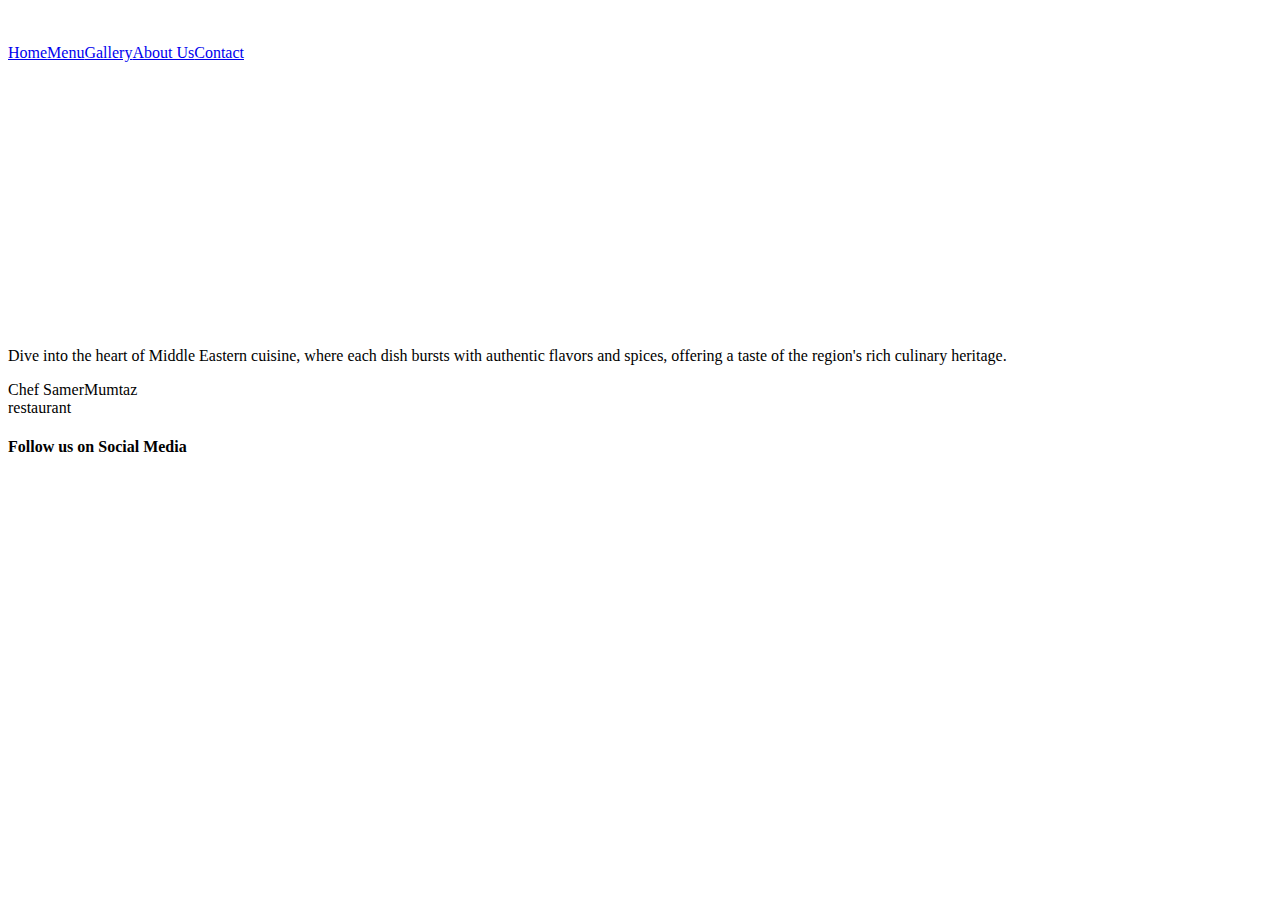
==== commit 7b46db94: "Add files via upload" ====
--- a/about.html
+++ b/about.html
@@ -1,5 +1,5 @@
 <!DOCTYPE html>
-<!-- This site was created in Webflow. https://webflow.com --><!-- Last Published: Mon Jul 29 2024 04:02:00 GMT+0000 (Coordinated Universal Time) -->
+<!-- This site was created in Webflow. https://webflow.com --><!-- Last Published: Sun Dec 01 2024 07:42:54 GMT+0000 (Coordinated Universal Time) -->
 <html
   data-wf-domain="chef-samer-mumtaz.webflow.io"
   data-wf-page="669e31836b873540e266cb6c"
@@ -9,18 +9,30 @@
 >
   <head>
     <meta charset="utf-8" />
-    <title>Chomp - Webflow Ecommerce HTML Website Template</title>
+    <title>Chef Samer Mumtaz</title>
     <meta
-      content="Chomp - Webflow Ecommerce HTML Website Template"
-      property="og:title"
-    />
+      content="Welcome to Chef SamerMumtaz, your premier destination for authentic Middle Eastern cuisine. Located in Subang, we specialize in bringing the rich flavors and traditions of the Middle East to your table. Our menu features a wide array of dishes, from savory kebabs and flavorful falafel to refreshing tabbouleh and aromatic rice dishes. Each dish is prepared with fresh, high-quality ingredients and traditional recipes to ensure an unforgettable dining experience. Join us at Chef Samer Mumtaz and discover the true taste of Middle Eastern culinary heritage. Perfect for family dinners, special occasions, and anyone looking to explore the vibrant flavors of Middle Eastern cuisine."
+      name="description"
+    />
+    <meta content="Chef Samer Mumtaz" property="og:title" />
     <meta
-      content="Chomp - Webflow Ecommerce HTML Website Template"
-      property="twitter:title"
-    />
+      content="Welcome to Chef SamerMumtaz, your premier destination for authentic Middle Eastern cuisine. Located in Subang, we specialize in bringing the rich flavors and traditions of the Middle East to your table. Our menu features a wide array of dishes, from savory kebabs and flavorful falafel to refreshing tabbouleh and aromatic rice dishes. Each dish is prepared with fresh, high-quality ingredients and traditional recipes to ensure an unforgettable dining experience. Join us at Chef Samer Mumtaz and discover the true taste of Middle Eastern culinary heritage. Perfect for family dinners, special occasions, and anyone looking to explore the vibrant flavors of Middle Eastern cuisine."
+      property="og:description"
+    />
+    <meta content="Chef Samer Mumtaz" property="twitter:title" />
+    <meta
+      content="Welcome to Chef SamerMumtaz, your premier destination for authentic Middle Eastern cuisine. Located in Subang, we specialize in bringing the rich flavors and traditions of the Middle East to your table. Our menu features a wide array of dishes, from savory kebabs and flavorful falafel to refreshing tabbouleh and aromatic rice dishes. Each dish is prepared with fresh, high-quality ingredients and traditional recipes to ensure an unforgettable dining experience. Join us at Chef Samer Mumtaz and discover the true taste of Middle Eastern culinary heritage. Perfect for family dinners, special occasions, and anyone looking to explore the vibrant flavors of Middle Eastern cuisine."
+      property="twitter:description"
+    />
+    <meta property="og:type" content="website" />
+    <meta content="summary_large_image" name="twitter:card" />
     <meta content="width=device-width, initial-scale=1" name="viewport" />
     <meta content="Webflow" name="generator" />
-    <link href="styles.css" rel="stylesheet" type="text/css" />
+    <link
+      href="style.css"
+      rel="stylesheet"
+      type="text/css"
+    />
     <link href="https://fonts.googleapis.com" rel="preconnect" />
     <link
       href="https://fonts.gstatic.com"
@@ -35,8 +47,9 @@
       WebFont.load({
         google: {
           families: [
+            "PT Serif:400,400italic,700,700italic",
             "Varela Round:400",
-            "Playfair Display:regular,500,600,700,500italic,600italic,700italic",
+            "Playfair Display:regular,500,600,700,800,900,italic,500italic,600italic,700italic,800italic,900italic",
           ],
         },
       });
@@ -80,64 +93,59 @@
     </script>
   </head>
   <body class="body-2">
-    <div id="Banner" class="banner">
-      <div class="banner-wrap">
-        <div class="notice-text">
-          We&#x27;re open and available for takeaway &amp; delivery.
-          <a href="/order" class="white-link">Order Now</a>
-        </div>
-      </div>
-    </div>
     <div
       data-animation="default"
-      class="navbar w-nav"
+      data-collapse="medium"
+      data-duration="400"
+      data-easing="ease"
       data-easing2="ease"
-      data-easing="ease"
-      data-collapse="medium"
-      data-w-id="33c883c6-4afc-cc73-3bca-d2857a9d4bc2"
       role="banner"
-      data-duration="400"
-      id="Navigation"
-      data-doc-height="1"
+      class="navbar-2 w-nav"
     >
       <div class="navigation-container">
         <div class="navigation-left">
-          <a href="/" class="brand w-nav-brand"
+          <a href="index.html" class="brand w-nav-brand"
             ><img
-              src="https://cdn.prod.website-files.com/669e31836b873540e266cb37/669e36df6d879a3874671865_SM%20-%20LOGO2-01.png"
+              src="https://cdn.prod.website-files.com/669e31836b873540e266cb37/669e3769089b043f297924bf_SM%20-%20LOGO-01.png"
               loading="lazy"
-              width="71"
-              sizes="71px"
+              width="80"
+              sizes="(max-width: 479px) 25vw, (max-width: 1279px) 80px, (max-width: 1439px) 6vw, 80px"
               alt=""
               srcset="
-                https://cdn.prod.website-files.com/669e31836b873540e266cb37/669e36df6d879a3874671865_SM%20-%20LOGO2-01-p-500.png   500w,
-                https://cdn.prod.website-files.com/669e31836b873540e266cb37/669e36df6d879a3874671865_SM%20-%20LOGO2-01-p-800.png   800w,
-                https://cdn.prod.website-files.com/669e31836b873540e266cb37/669e36df6d879a3874671865_SM%20-%20LOGO2-01-p-1080.png 1080w,
-                https://cdn.prod.website-files.com/669e31836b873540e266cb37/669e36df6d879a3874671865_SM%20-%20LOGO2-01-p-1600.png 1600w,
-                https://cdn.prod.website-files.com/669e31836b873540e266cb37/669e36df6d879a3874671865_SM%20-%20LOGO2-01-p-2000.png 2000w,
-                https://cdn.prod.website-files.com/669e31836b873540e266cb37/669e36df6d879a3874671865_SM%20-%20LOGO2-01-p-2600.png 2600w,
-                https://cdn.prod.website-files.com/669e31836b873540e266cb37/669e36df6d879a3874671865_SM%20-%20LOGO2-01.png        2998w
+                https://cdn.prod.website-files.com/669e31836b873540e266cb37/669e3769089b043f297924bf_SM%20-%20LOGO-01-p-500.png   500w,
+                https://cdn.prod.website-files.com/669e31836b873540e266cb37/669e3769089b043f297924bf_SM%20-%20LOGO-01-p-800.png   800w,
+                https://cdn.prod.website-files.com/669e31836b873540e266cb37/669e3769089b043f297924bf_SM%20-%20LOGO-01-p-1080.png 1080w,
+                https://cdn.prod.website-files.com/669e31836b873540e266cb37/669e3769089b043f297924bf_SM%20-%20LOGO-01-p-1600.png 1600w,
+                https://cdn.prod.website-files.com/669e31836b873540e266cb37/669e3769089b043f297924bf_SM%20-%20LOGO-01-p-2000.png 2000w,
+                https://cdn.prod.website-files.com/669e31836b873540e266cb37/669e3769089b043f297924bf_SM%20-%20LOGO-01-p-2600.png 2600w,
+                https://cdn.prod.website-files.com/669e31836b873540e266cb37/669e3769089b043f297924bf_SM%20-%20LOGO-01.png        2998w
               "
               class="logo"
           /></a>
         </div>
         <div class="navigation-right">
           <div class="menu-button w-nav-button">
-            <div class="icon opned w-icon-nav-menu"></div>
+            <img
+              src="https://cdn.prod.website-files.com/669e31836b873540e266cb37/66a9fa5fac07612e8c2e101e_Hamburger_icon_white.svg"
+              loading="lazy"
+              width="23"
+              alt=""
+            />
           </div>
           <nav role="navigation" class="nav-menu w-nav-menu">
-            <a href="/" class="nav-link w-nav-link">Home</a
+            <a href="index.html" class="nav-link w-nav-link">Home</a
             ><a
-              href="https://drive.google.com/file/d/1xi0Q3umHE3Ov9tuCs-WRmDQjQ2ZQ9m73/view"
+              href="menu.html"
               target="_blank"
               class="nav-link w-nav-link"
               >Menu</a
+            ><a href="gallery.html" class="nav-link w-nav-link">Gallery</a
             ><a
-              href="/about"
+              href="about.html"
               aria-current="page"
               class="nav-link w-nav-link w--current"
-              >About</a
-            ><a href="/faq" class="nav-link w-nav-link">Contact</a>
+              >About Us</a
+            ><a href="contact.html" class="nav-link w-nav-link">Contact</a>
           </nav>
         </div>
       </div>
@@ -161,33 +169,75 @@
           >
             Authenticity on Every Plate
           </h1>
-        </div>
-      </div>
-    </div>
+          <p
+            data-w-id="14dbeea8-fd33-3c4d-9e56-9fa3bbd40447"
+            style="
+              -webkit-transform: translate3d(0, 90px, 0) scale3d(1, 1, 1)
+                rotateX(0) rotateY(0) rotateZ(0) skew(0, 0);
+              -moz-transform: translate3d(0, 90px, 0) scale3d(1, 1, 1)
+                rotateX(0) rotateY(0) rotateZ(0) skew(0, 0);
+              -ms-transform: translate3d(0, 90px, 0) scale3d(1, 1, 1) rotateX(0)
+                rotateY(0) rotateZ(0) skew(0, 0);
+              transform: translate3d(0, 90px, 0) scale3d(1, 1, 1) rotateX(0)
+                rotateY(0) rotateZ(0) skew(0, 0);
+              opacity: 0;
+            "
+            class="paragraph-13"
+          >
+            We deliver authenticity on every plate. Our dishes are crafted using
+            traditional Middle Eastern recipes and fresh ingredients, ensuring
+            genuine flavors in every bite. Experience the essence of the Middle
+            East with us.
+          </p>
+        </div>
+      </div>
+    </div>
+    <section>
+      <div class="div-block-31">
+        <img
+          src="https://cdn.prod.website-files.com/669e31836b873540e266cb37/66ffc92fb959c353fc5974dd_Chef%20SamerMumtazRestaurant%20Menu%20(Website)_pages-to-jpg-0002.jpg"
+          loading="lazy"
+          sizes="(max-width: 1246px) 100vw, (max-width: 1439px) 1246px, 100vw"
+          srcset="
+            https://cdn.prod.website-files.com/669e31836b873540e266cb37/66ffc92fb959c353fc5974dd_Chef%20SamerMumtazRestaurant%20Menu%20(Website)_pages-to-jpg-0002-p-500.jpg   500w,
+            https://cdn.prod.website-files.com/669e31836b873540e266cb37/66ffc92fb959c353fc5974dd_Chef%20SamerMumtazRestaurant%20Menu%20(Website)_pages-to-jpg-0002-p-800.jpg   800w,
+            https://cdn.prod.website-files.com/669e31836b873540e266cb37/66ffc92fb959c353fc5974dd_Chef%20SamerMumtazRestaurant%20Menu%20(Website)_pages-to-jpg-0002-p-1080.jpg 1080w,
+            https://cdn.prod.website-files.com/669e31836b873540e266cb37/66ffc92fb959c353fc5974dd_Chef%20SamerMumtazRestaurant%20Menu%20(Website)_pages-to-jpg-0002.jpg        1246w
+          "
+          alt=""
+          class="image-34"
+        />
+      </div>
+    </section>
     <div style="opacity: 0" class="content-section">
       <div class="container">
         <div class="w-layout-grid content-grid">
           <div class="content-block">
-            <h2 class="heading-3">
+            <h2
+              data-w-id="51726624-f4a9-df63-2306-ffe641cb2087"
+              style="opacity: 0"
+              class="heading-3"
+            >
               Experience the Heart of Middle Eastern Cooking
             </h2>
-            <p class="paragraph-6">
-              Lorem Ipsum is simply dummy text of the printing and typesetting
-              industry. Lorem Ipsum has been the industry&#x27;s standard dummy
-              text ever since the 1500.
+            <p
+              data-w-id="51726624-f4a9-df63-2306-ffe641cb208b"
+              style="opacity: 0"
+              class="paragraph-6"
+            >
+              Experience the heart of Middle Eastern cooking with authentic
+              dishes crafted from fresh ingredients and aromatic spices,
+              offering vibrant flavors that capture the essence of the region.
             </p>
-            <a
-              href="/about"
-              aria-current="page"
-              class="button button-space w-button w--current"
-              >Learn about us</a
-            >
           </div>
           <div class="image-block">
             <img
               src="https://cdn.prod.website-files.com/669e31836b873540e266cb37/669fb3cfd748777a8f0afa6d_collage-Photoroom.png"
+              width="463"
               alt=""
-              sizes="(max-width: 907px) 94vw, 853px"
+              style="opacity: 0"
+              sizes="(max-width: 479px) 100vw, (max-width: 767px) 94vw, 463px"
+              data-w-id="2811af51-a6c6-a790-1b43-7ca3097312cf"
               srcset="
                 https://cdn.prod.website-files.com/669e31836b873540e266cb37/669fb3cfd748777a8f0afa6d_collage-Photoroom-p-500.png 500w,
                 https://cdn.prod.website-files.com/669e31836b873540e266cb37/669fb3cfd748777a8f0afa6d_collage-Photoroom-p-800.png 800w,
@@ -200,133 +250,53 @@
     </div>
     <div class="cta-full-image">
       <div class="container">
-        <div class="w-layout-grid grid-3">
-          <div class="statistic-block">
-            <h1 class="statistic">62</h1>
-            <img
-              src="https://cdn.prod.website-files.com/669e31836b873540e266cb37/669e31836b873540e266cbca_wave%20blue.svg"
-              alt=""
-              class="wave"
-            />
-            <div class="text-block-82">Fiesty Menu Items</div>
-          </div>
-          <div class="statistic-block">
-            <h1 class="statistic">139</h1>
-            <img
-              src="https://cdn.prod.website-files.com/669e31836b873540e266cb37/669e31836b873540e266cbca_wave%20blue.svg"
-              alt=""
-              class="wave"
-            />
-            <div class="text-block-82">Fiesty Menu Items</div>
-          </div>
-          <div class="statistic-block">
-            <h1 class="statistic">34</h1>
-            <img
-              src="https://cdn.prod.website-files.com/669e31836b873540e266cb37/669e31836b873540e266cbca_wave%20blue.svg"
-              alt=""
-              class="wave"
-            />
-            <div class="text-block-82">Fiesty Menu Items</div>
-          </div>
-          <div class="statistic-block">
-            <h1 class="statistic">57</h1>
-            <img
-              src="https://cdn.prod.website-files.com/669e31836b873540e266cb37/669e31836b873540e266cbca_wave%20blue.svg"
-              alt=""
-              class="wave"
-            />
-            <div class="text-block-82">Fiesty Menu Items</div>
-          </div>
-        </div>
-      </div>
-    </div>
-    <div class="footer">
+        <p class="paragraph-14">
+          Dive into the heart of Middle Eastern cuisine, where each dish bursts
+          with authentic flavors and spices, offering a taste of the
+          region&#x27;s rich culinary heritage.
+        </p>
+      </div>
+    </div>
+    <div class="footer menupage">
       <div class="container">
         <div class="w-layout-grid footer-grid">
-          <div
-            id="w-node-_67f7db32-28d2-9f37-8b84-a159dcc6da5a-dcc6da57"
-            class="footer-column"
-          >
-            <img
-              src="https://cdn.prod.website-files.com/669e31836b873540e266cb37/669e5c71ca95d22b66d22786_MUMTAZ%20CHEF%20SAMER%20-%20LOGO%20PANJANG.png"
-              width="323"
-              alt=""
-              class="footer-logo"
-            />
-          </div>
-          <div
-            id="w-node-_67f7db32-28d2-9f37-8b84-a159dcc6da5e-dcc6da57"
-            class="footer-column"
-          >
-            <div class="title">company</div>
-            <a href="/" class="footer-link">Home</a
-            ><a href="/order" class="footer-link">Order</a
-            ><a href="/faq" class="footer-link">FAQ</a
-            ><a href="mailto:hello@website.com?subject=Hi" class="footer-link"
-              >Contact</a
+          <div class="div-block-6">
+            <div
+              id="w-node-_67f7db32-28d2-9f37-8b84-a159dcc6da5e-dcc6da57"
+              class="footer-row"
             >
-          </div>
-          <div
-            id="w-node-_67f7db32-28d2-9f37-8b84-a159dcc6da69-dcc6da57"
-            class="footer-column"
-          >
-            <div class="title">Test</div>
-            <a href="/template/styleguide" class="footer-link">Style Guide</a
-            ><a href="/template/changelog" class="footer-link">Test</a
-            ><a href="/template/licence" class="footer-link">Test</a
-            ><a
-              href="https://university.webflow.com/"
-              target="_blank"
-              class="footer-link"
-              >Test</a
-            >
-          </div>
-          <div
-            id="w-node-_67f7db32-28d2-9f37-8b84-a159dcc6da72-dcc6da57"
-            class="footer-column"
-          >
-            <div class="title">FLOWBASE</div>
-            <a href="http://www.flowbase.co" target="_blank" class="footer-link"
-              >Test</a
-            >
-          </div>
-        </div>
-        <div class="footer-legal">
-          <div class="footer-detail-left">
-            <div class="legal">
-              Built by
-              <a
-                href="http://www.flowbase.co"
-                target="_blank"
-                class="webflow-link"
-                >AR</a
-              >
-              · Powered by
-              <a href="http://webflow.com/" target="_blank" class="webflow-link"
-                >Webflow</a
-              >
+              <div class="title">Chef SamerMumtaz<br />restaurant<br /></div>
             </div>
-          </div>
-          <div class="footer-detail-right">
-            <div class="social-icon-wrap">
-              <a
-                href="https://www.instagram.com/chefsamermumtazkitchen?igsh=MTBkYWdkMG5ramkwMA=="
-                class="social-link w-inline-block"
-                ><img
-                  src="https://cdn.prod.website-files.com/669e31836b873540e266cb37/66a1cc9ac1c22c284e3c1245_icons8-instagram.svg"
-                  alt=""
-                  class="social-icon" /></a
-              ><a href="#" class="social-link w-inline-block"
-                ><img
-                  src="https://cdn.prod.website-files.com/5e360a99f4dd53fd793925af/5e362b9cf4dd53d8073a05cd_social-twitter.svg"
-                  alt=""
-                  class="social-icon" /></a
-              ><a href="#" class="social-link w-inline-block"
-                ><img
-                  src="https://cdn.prod.website-files.com/5e360a99f4dd53fd793925af/5e362b9c7c077b1740e27d28_social-youtube.svg"
-                  alt=""
-                  class="social-icon"
-              /></a>
+            <div class="div-block-14">
+              <h4 class="heading-16">Follow us on Social Media</h4>
+              <div class="icons">
+                <a
+                  href="https://www.instagram.com/chef_samermumtaz_restaurant?igsh=MTNiaGI5aTdzY3dwOQ=="
+                  class="w-inline-block"
+                  ><img
+                    src="https://cdn.prod.website-files.com/669e31836b873540e266cb37/66aa5faae8419c4f01149ea0_insta%20gold.jpg"
+                    loading="lazy"
+                    width="40"
+                    alt="" /></a
+                ><a
+                  href="https://www.tiktok.com/@chefsamermumtazrestauran?_t=8oTZuehsOoC&amp;_r=1"
+                  class="w-inline-block"
+                  ><img
+                    src="https://cdn.prod.website-files.com/669e31836b873540e266cb37/66aa5fabab7b665b5ecac537_tiktok%20gold.jpg"
+                    loading="lazy"
+                    width="40"
+                    alt="" /></a
+                ><a
+                  href="https://m.facebook.com/chef.samermumtaz.restaurant/"
+                  class="w-inline-block"
+                  ><img
+                    src="https://cdn.prod.website-files.com/669e31836b873540e266cb37/66aa5fab156b861ac9061761_face%20gold.jpg"
+                    loading="lazy"
+                    width="40"
+                    height="Auto"
+                    alt=""
+                /></a>
+              </div>
             </div>
           </div>
         </div>
@@ -338,6 +308,9 @@
       integrity="sha256-9/aliU8dGd2tb6OSsuzixeV4y/faTqgFtohetphbbj0="
       crossorigin="anonymous"
     ></script>
-    <script src="script.js" type="text/javascript"></script>
+    <script
+      src="script.js"
+      type="text/javascript"
+    ></script>
   </body>
 </html>
